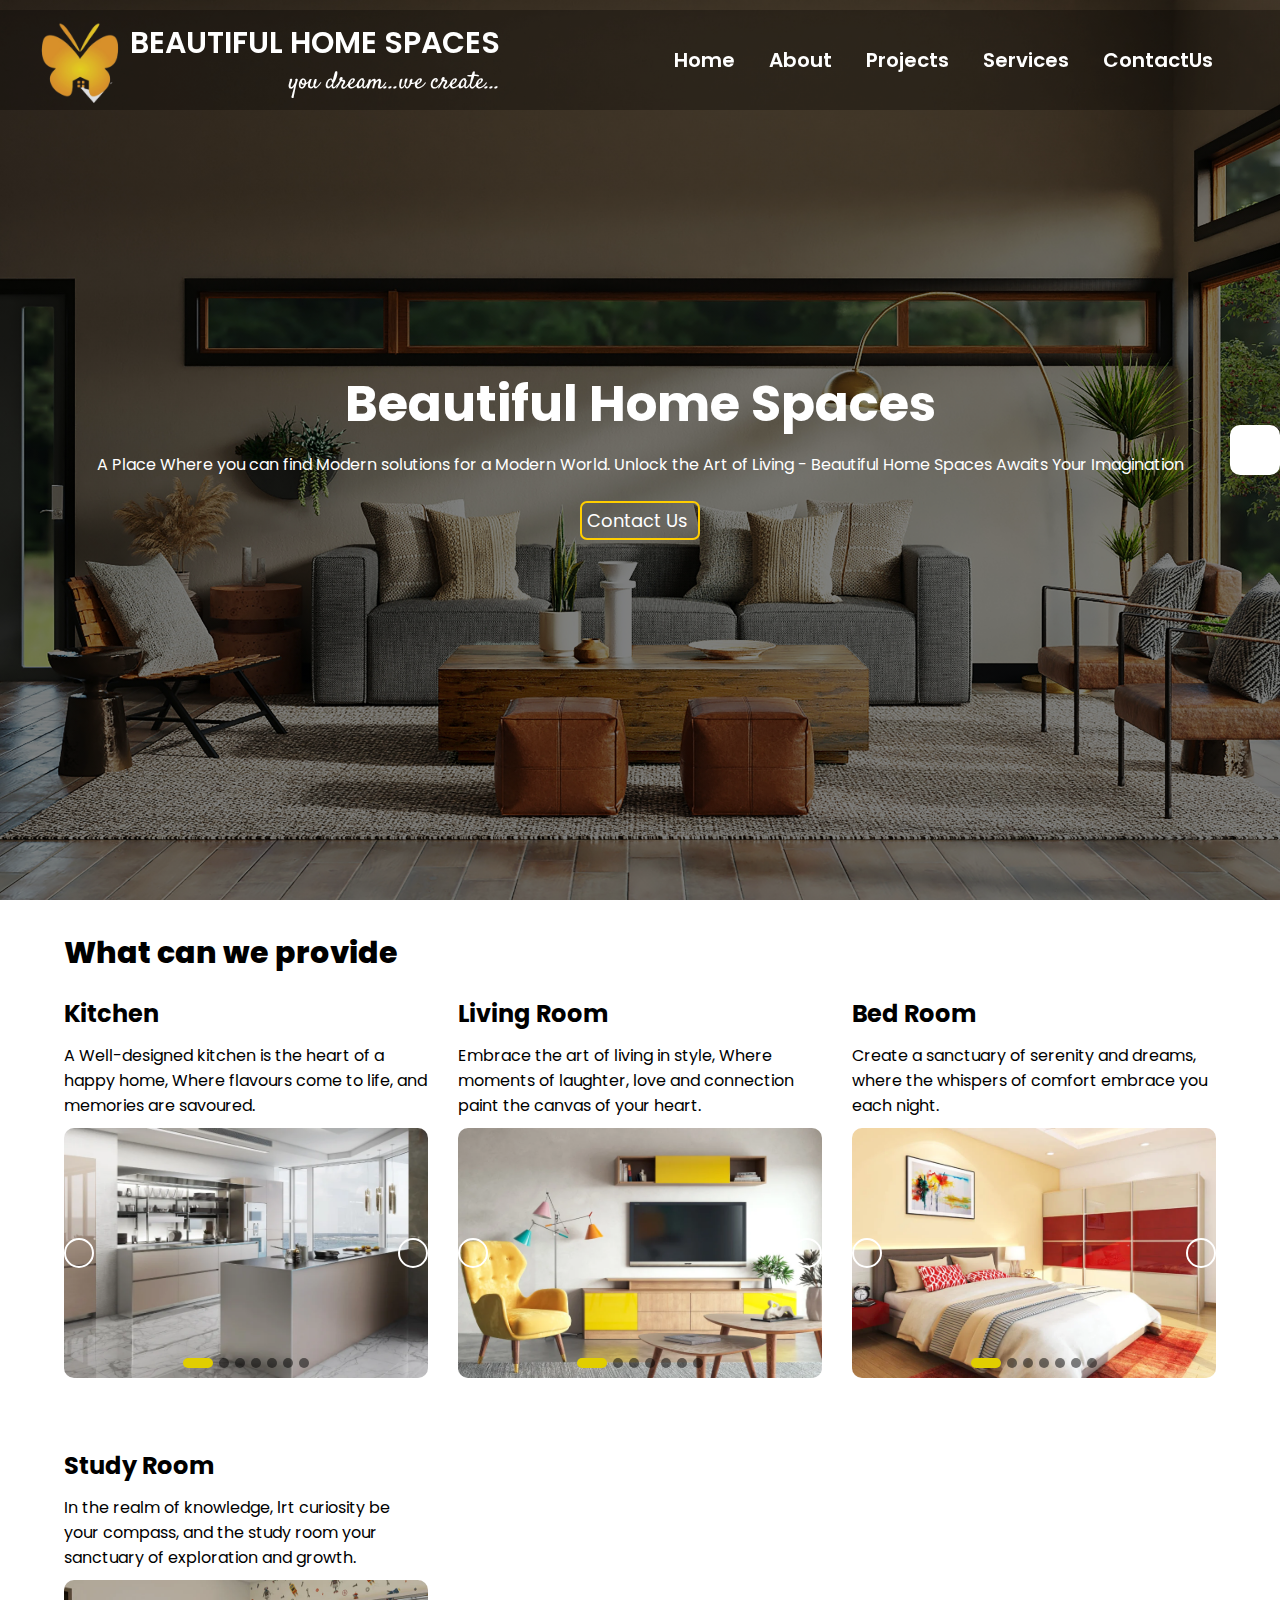
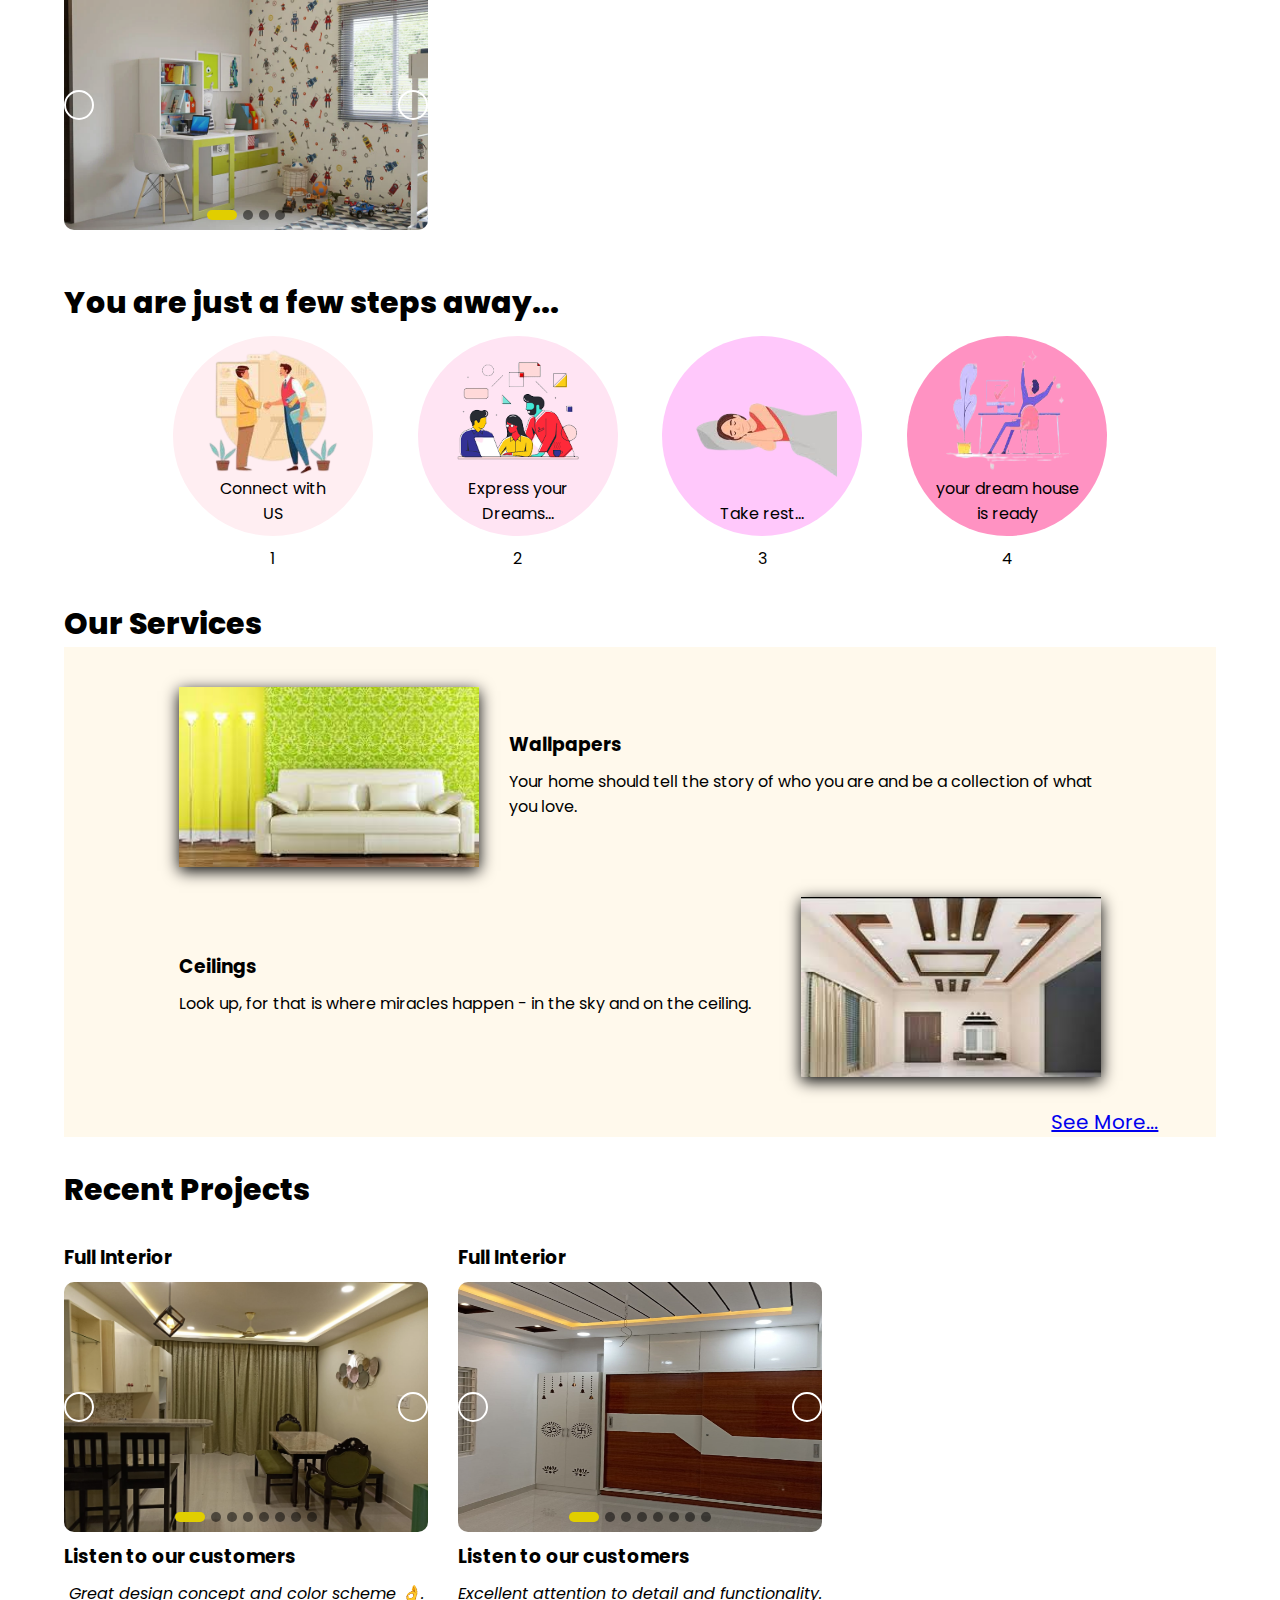
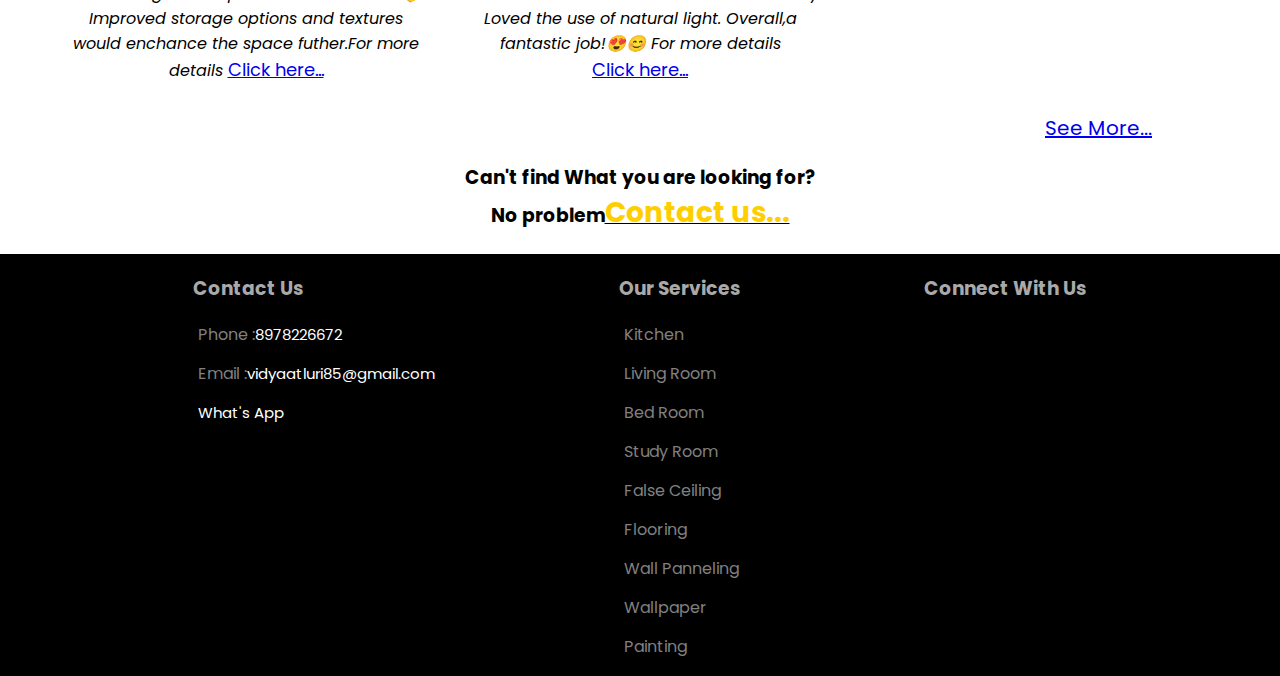
==== index.html @ 34c2e8ba "Add files via upload" ====
<!DOCTYPE html>
<html lang="en">

<head>
    <meta charset="UTF-8">
    <meta name="viewport" content="width=device-width, initial-scale=1.0">
    <title>BEAUTIFUL HOME SPACES</title>
    <link rel="stylesheet" href="css/style.css">

    <link rel="stylesheet" href="https://cdnjs.cloudflare.com/ajax/libs/font-awesome/6.4.0/css/all.min.css"
        integrity="sha512-iecdLmaskl7CVkqkXNQ/ZH/XLlvWZOJyj7Yy7tcenmpD1ypASozpmT/E0iPtmFIB46ZmdtAc9eNBvH0H/ZpiBw=="
        crossorigin="anonymous" referrerpolicy="no-referrer" />

    <link rel="preconnect" href="https://fonts.googleapis.com">
    <link rel="preconnect" href="https://fonts.gstatic.com" crossorigin>
    <link href="https://fonts.googleapis.com/css2?family=Poppins:wght@600;700&family=Satisfy&display=swap"
        rel="stylesheet">
    <script src="https://code.jquery.com/jquery-3.7.0.min.js"></script>
    <script src="https://cdnjs.cloudflare.com/ajax/libs/OwlCarousel2/2.3.4/owl.carousel.min.js"></script>
    <link rel="stylesheet" href="https://cdnjs.cloudflare.com/ajax/libs/OwlCarousel2/2.3.4/assets/owl.carousel.min.css">
</head>

<body>
    <div class="navbar">
        <div class="nav-main">
        <div id="menuopen" class="nav-menu"><i class="fa-solid fa-bars"></i></div>
            <div class="nav-logo"><a href="index.html"><img src="images/logo.png" alt="lOGO" width="100%" height="100%"></a></div>
            <div class="brand">
                <div class="brand-name"><a href="index.html">BEAUTIFUL HOME SPACES</a></div>
                <div class="brand-quote"><a class="brand-quote" href="index.html">you dream...we create...</a></div>
            </div>
        </div>

        <div class="nav-items" id="navitems">
            <div class="close" onclick="closemenu()"><i class="fa-solid fa-xmark"></i></div>
            <div><a href="index.html">Home</a></div>
            <div><a href="about.html">About</a></div>
            <div><a href="projects.html">Projects</a></div>
            <div><a href="services.html">Services</a></div>
            <div><a href="tel:8978226672">ContactUs</a></div>
        </div>
    </div>

    <div class="main-background home" id="nav">
        <div class="matter">
            <h1>Beautiful Home Spaces</h1>
            <p>A Place Where you can find Modern solutions for a Modern World. Unlock the Art of Living - Beautiful Home Spaces Awaits Your Imagination</p>
            <a href="tel:8978226672">Contact Us&nbsp;<i class="fa-sharp fa-solid fa-phone"></i></a>
        </div>
        <div class="photo">

        </div>
    </div>


    <div class="heading">What can we provide</div>
    <div class="providings">
        <div id="kitchen" class="container">
            <h2>Kitchen</h2>
            <p>A Well-designed kitchen is the heart of a happy home, Where flavours come to life, and memories are
                savoured.</p>
            <div class="kitchen">
                <div class="images">
                    <img src="images/kitchen/kitchen1.png" alt="img1">
                    <img src="images/kitchen/kitchen2.png" alt="img2">
                    <img src="images/kitchen/kitchen3.png" alt="img3">
                    <img src="images/kitchen/kitchen4.png" alt="img4">
                    <img src="images/kitchen/kitchen5.png" alt="img5">
                    <img src="images/kitchen/kitchen6.png" alt="img6">
                    <img src="images/kitchen/kitchen7.png" alt="img7">
                </div>
                <div class="slide left" onclick="arrow_slide(-1)">
                    <span class="fa fa-angle-left"></span>
                </div>
                <div class="slide right" onclick="arrow_slide(1)">
                    <span class="fa fa-angle-right"></span>
                </div>
                <div class="btns">
                    <span onclick="option_slide(1)"></span>
                    <span onclick="option_slide(2)"></span>
                    <span onclick="option_slide(3)"></span>
                    <span onclick="option_slide(4)"></span>
                    <span onclick="option_slide(5)"></span>
                    <span onclick="option_slide(6)"></span>
                    <span onclick="option_slide(7)"></span>
                </div>
            </div>
        </div>


        <div id="livingroom" class="container">
            <h2>Living Room</h2>
            <p>Embrace the art of living in style, Where moments of laughter, love and connection paint the canvas of
                your heart.</p>
            <div class="living-room">
                <div class="images">

                    <img src="images/livingroom/livingroom1.png" alt="img1">
                    <img src="images/livingroom/livingroom2.png" alt="img2">
                    <img src="images/livingroom/livingroom3.png" alt="img3">
                    <img src="images/livingroom/livingroom4.png" alt="img4">
                    <img src="images/livingroom/livingroom5.png" alt="img5">
                    <img src="images/livingroom/livingroom6.png" alt="img6">
                    <img src="images/livingroom/livingroom7.png" alt="img7">
                </div>
                <div class="slide left" onclick="l_arrow_slide(-1)">
                    <span class="fa fa-angle-left"></span>
                </div>
                <div class="slide right" onclick="l_arrow_slide(1)">
                    <span class="fa fa-angle-right"></span>
                </div>
                <div class="btns">
                    <span onclick="l_option_slide(1)"></span>
                    <span onclick="l_option_slide(2)"></span>
                    <span onclick="l_option_slide(3)"></span>
                    <span onclick="l_option_slide(4)"></span>
                    <span onclick="l_option_slide(5)"></span>
                    <span onclick="l_option_slide(6)"></span>
                    <span onclick="l_option_slide(7)"></span>
                </div>
            </div>
        </div>


        <div id="bedroom" class="container">
            <h2>Bed Room</h2>
            <p>Create a sanctuary of serenity and dreams, where the whispers of comfort embrace you each night.</p>
            <div class="bed-room">
                <div class="images">
                    
                    <img src="images/bedroom/bedroom4.png" alt="img1">
                    <img src="images/bedroom/bedroom2.png" alt="img2">
                    <img src="images/bedroom/bedroom3.png" alt="img3">
                    <img src="images/bedroom/bedroom1.png" alt="img4">
                    <img src="images/bedroom/bedroom5.png" alt="img5">
                    <img src="images/bedroom/bedroom6.png" alt="img6">
                    <img src="images/bedroom/bedroom7.png" alt="img7">
                </div>
                <div class="slide left" onclick="b_arrow_slide(-1)">
                    <span class="fa fa-angle-left"></span>
                </div>
                <div class="slide right" onclick="b_arrow_slide(1)">
                    <span class="fa fa-angle-right"></span>
                </div>
                <div class="btns">
                    <span onclick="b_option_slide(1)"></span>
                    <span onclick="b_option_slide(2)"></span>
                    <span onclick="b_option_slide(3)"></span>
                    <span onclick="b_option_slide(4)"></span>
                    <span onclick="b_option_slide(5)"></span>
                    <span onclick="b_option_slide(6)"></span>
                    <span onclick="b_option_slide(7)"></span>
                </div>
            </div>
        </div>



        <div id="studyroom" class="container">
            <h2>Study Room</h2>
            <p>In the realm of knowledge, lrt curiosity be your compass, and the study room your sanctuary of
                exploration and growth.</p>
            <div class="study-room">
                <div class="images">
                    
                    <img src="images/studyroom/studyroom1.png" alt="img1">
                    <img src="images/studyroom/studyroom2.png" alt="img2">
                    <img src="images/studyroom/studyroom3.png" alt="img3">
                    <img src="images/studyroom/studyroom4.png" alt="img4">
                </div>
                <div class="slide left" onclick="b1_arrow_slide(-1)">
                    <span class="fa fa-angle-left"></span>
                </div>
                <div class="slide right" onclick="b1_arrow_slide(1)">
                    <span class="fa fa-angle-right"></span>
                </div>
                <div class="btns">
                    <span onclick="b1_option_slide(1)"></span>
                    <span onclick="b1_option_slide(2)"></span>
                    <span onclick="b1_option_slide(3)"></span>
                    <span onclick="b1_option_slide(4)"></span>
                </div>
            </div>
        </div>
    </div>
    
    <div class="heading">You are just a few steps away...</div>
    <div class="steps">
        <div>
            <div class="step1">
                <div class="image"><img src="images/steps/step1.png" alt="Step1"></div>
                <p><a href="tel:8978226672">Connect with<br>US<i class="fa-sharp fa-solid fa-phone"></i></a></p>
            </div>
            <p>1</p>
        </div>
        <div>
            <div class="step2">
                <div class="image"><img src="images/steps/step2.png" alt="step2"></div>
                <p>Express your<br>Dreams...</p>
            </div>
            <p>2</p>
        </div>
        <div>
            
            <div class="step3">
                <div class="image"><img src="images/steps/step3.png" alt="Step3"></div>
                <p>Take rest...</p>
            </div>
            <p>3</p>
        </div>
        <div>
            <div class="step4">
                <div class="image"><img src="images/steps/step4.png" alt="Step4"></div>
                <p>your dream house<br>is ready</p>
            </div>
            <p>4</p>
        </div>
    </div>


    <div id="explore" class="heading">Our Services</div>
    <div class="main">
        <div id="wallpaper" class="row">
            <div class="image"><img src="images/wallpaper/wallpaper.png" alt="wallpaper"></div>
            <div class="content">
                <h3>Wallpapers</h3>
                <p>
                    Your home should tell the story of who you are and be a collection of what you love.
                </p>
            </div>
        </div>
        <div id="ceiling" class="row">
            <div class="content">
                <h3>Ceilings</h3>
                <p>
                    Look up, for that is where miracles happen - in the sky and on the ceiling.
                </p>
            </div>
            <div class="image"><img src="images/ceiling/c1.png" alt="wallpaper"></div>
        </div>
    <div class="see-more"><a href="services.html#explore">See More...</a></div>
    </div>


    <div class="heading">Recent Projects</div>
    <div class="providings">
        <div class="container">
            <h3>Full Interior</h3>
            <!-- <p>Flat : 3bhk 1650 SFT</p> -->
            <div class="project project1">
                <div class="images">
                    <img src="images/project1/p3.jpg" alt="img1">
                    <img src="images/project1/p6.jpg" alt="img2">
                    <img src="images/project1/p1.jpg" alt="img3">
                    <img src="images/project1/p2.jpg" alt="img4">
                    <img src="images/project1/p4.jpg" alt="img5">
                    <img src="images/project1/p12.jpg" alt="img6">
                    <img src="images/project1/p13.jpg" alt="img7">
                    <img src="images/project1/p14.jpg" alt="img9">
                </div>
                <div class="slide left">
                    <span class="fa fa-angle-left" onclick="p1_arrow_slide(-1)"></span>
                </div>
                <div class="slide right">
                    <span class="fa fa-angle-right" onclick="p1_arrow_slide(1)"></span>
                </div>
                <div class="btns">
                    <span onclick="p1_option_slide(1)"></span>
                    <span onclick="p1_option_slide(2)"></span>
                    <span onclick="p1_option_slide(3)"></span>
                    <span onclick="p1_option_slide(4)"></span>
                    <span onclick="p1_option_slide(5)"></span>
                    <span onclick="p1_option_slide(6)"></span>
                    <span onclick="p1_option_slide(7)"></span>
                    <span onclick="p1_option_slide(8)"></span>
                </div>
            </div>
            <h3>Listen to our customers</h3>
            <p class="message">
                <span>Great design concept and color scheme <span>👌</span>. Improved storage options and textures would
                    enchance the space futher.For more details <a href="projects.html">Click&nbsp;here...</a></span>
            </p>
        </div>

        <div class="container">
            <h3>Full Interior</h3>
            <!-- <p>Client : Aravind</p> -->
            <div class="project project2">
                <div class="images">
                    <img src="images/project2/1.jpg" alt="img1">
                    <img src="images/project2/2.jpg" alt="img2">
                    <img src="images/project2/3.jpg" alt="img3">
                    <img src="images/project2/4.jpg" alt="img4">
                    <img src="images/project2/5.jpg" alt="img5">
                    <img src="images/project2/6.jpg" alt="img6">
                    <img src="images/project2/7.jpg" alt="img7">
                </div>
                <div class="slide left">
                    <span class="fa fa-angle-left" onclick="p2_arrow_slide(-1)"></span>
                </div>
                <div class="slide right">
                    <span class="fa fa-angle-right" onclick="p2_arrow_slide(1)"></span>
                </div>
                <div class="btns">
                    <span onclick="p2_option_slide(1)"></span>
                    <span onclick="p2_option_slide(2)"></span>
                    <span onclick="p2_option_slide(3)"></span>
                    <span onclick="p2_option_slide(4)"></span>
                    <span onclick="p2_option_slide(5)"></span>
                    <span onclick="p2_option_slide(6)"></span>
                    <span onclick="p2_option_slide(7)"></span>
                    <span onclick="p2_option_slide(8)"></span>
                </div>
            </div>
            <h3>Listen to our customers</h3>
            <p class="message">
                <span>Excellent attention to detail and functionality. Loved the use of natural light. Overall,a
                    fantastic job!<span>😍😊 For more details </span><a
                        href="projects.html">Click&nbsp;here...</a></span>
            </p>
        </div>
    </div>
    <div class="see-more"><a href="projects.html">See More...</a></div>





    <div class="connect-with-us">
        <h3>Can't find What you are looking for?<br>No problem<a href="tel:8978226672"><span>Contact us...</span></a>
        </h3>
    </div>

    <div class="contact-fixed-phone">
        <div class="phone"><a href="tel:8978226672"><i class="fa-sharp fa-solid fa-phone"></i>Phone</a></div>
        <div class="whatsapp"><a href="https://wa.me/+918978226672" target="_blank"><i
                    class="fa-brands fa-whatsapp"></i>what's App</a></div>
    </div>

    <div class="contact-fixed-ladscape"><a href="https://wa.me/+918978226672" target="_blank"><i
                class="fa-brands fa-square-whatsapp"></i></a>
    </div>
    <div class="footer">
        <div class="section">
            <h3>Contact Us</h3>
            <p>Phone :<a href="tel:8978226672">8978226672</a></p>
            <p>Email :<a href="mailto:vidyaatluri85@gmail.com">vidyaatluri85@gmail.com</a></p>
            <p><a href="https://wa.me/+918978226672" target="_blank">What's App</a></p>
        </div>
        <div class="section">
            <h3>Our Services</h3>
            <p><a href="#kitchen">Kitchen</a></p>
            <p><a href="#livingroom">Living Room</a></p>
            <p><a href="#bedroom">Bed Room</a></p>
            <p><a href="#studyroom">Study Room</a></p>
            <p><a href="services.html#ceiling">False Ceiling</a></p>
            <p><a href="services.html#flooring">Flooring</a></p>
            <p><a href="services.html#wallpanelling">Wall Panneling</a></p>
            <p><a href="services.html#wallpaper">Wallpaper</a></p>
            <p><a href="services.html#painting">Painting</a></p>
        </div>
        <div class="section">
            <h3>Connect With Us</h3>
            <span>
                <a href="https://www.facebook.com" target="_blank"><i class="fa-brands fa-facebook-f"></i></a>
                <!-- <a href="https://www.twitter.com" target="_blank"><i class="fa-brands fa-twitter"></i></a> -->
                <a href="https://instagram.com/beautifulhomespaces?igshid=MzRlODBiNWFlZA==" target="_blank"><i class="fa-brands fa-instagram"></i></a>
                <a href="https://wa.me/+918978226672" target="_blank"><i class="fa-brands fa-whatsapp"></i></a>
            </span>
        </div>
    </div>
    <script src="js/script.js"></script>
    <script>
        
var indexvalue = 1;
showKitchenImage(indexvalue);
showLivingRoomImage(indexvalue);
showBedRoomImage(indexvalue);
studyRoom(indexvalue);
project1(indexvalue);
project2(indexvalue);

function option_slide(e) { showKitchenImage(indexvalue = e); }
function arrow_slide(e) { showKitchenImage(indexvalue += e); }

function l_option_slide(e) { showLivingRoomImage(indexvalue = e); }
function l_arrow_slide(e) { showLivingRoomImage(indexvalue += e); }

function b_option_slide(e) { showBedRoomImage(indexvalue = e); }
function b_arrow_slide(e) { showBedRoomImage(indexvalue += e); }

function b1_option_slide(e) { studyRoom(indexvalue = e); }
function b1_arrow_slide(e) { studyRoom(indexvalue += e); }

function p1_option_slide(e) { project1(indexvalue = e); }
function p1_arrow_slide(e) { project1(indexvalue += e); }

function p2_option_slide(e) { project2(indexvalue = e); }
function p2_arrow_slide(e) { project2(indexvalue += e); }

function showKitchenImage(e) {
    var i;
    const img = document.querySelectorAll('.kitchen  img');
    const sliders = document.querySelectorAll('.kitchen .btns span');
    if (e > img.length) { indexvalue = 1; }
    if (e < 1) { indexvalue = img.length; }
    for (i = 0; i < img.length; i++) {
        img[i].style.display = "none";

    }
    for (i = 0; i < sliders.length; i++) {
        sliders[i].style.background = "rgba(0,0,0,0.5)";
        sliders[i].style.width = "10px";
    }
    common(img, sliders);
}
function showLivingRoomImage(e) {
    var i;
    const img = document.querySelectorAll('.living-room  img');
    const sliders = document.querySelectorAll('.living-room .btns span');
    if (e > img.length) { indexvalue = 1; }
    if (e < 1) { indexvalue = img.length; }
    for (i = 0; i < img.length; i++) {
        img[i].style.display = "none";

    }
    for (i = 0; i < sliders.length; i++) {
        sliders[i].style.background = "rgba(0,0,0,0.5)";
        sliders[i].style.width = "10px";
    }
    common(img, sliders);
}
function showBedRoomImage(e) {
    var i;
    const img = document.querySelectorAll('.bed-room  img');
    const sliders = document.querySelectorAll('.bed-room .btns span');
    if (e > img.length) { indexvalue = 1; }
    if (e < 1) { indexvalue = img.length; }
    for (i = 0; i < img.length; i++) {
        img[i].style.display = "none";

    }
    for (i = 0; i < sliders.length; i++) {
        sliders[i].style.background = "rgba(0,0,0,0.5)";
        sliders[i].style.width = "10px";
    }
    common(img, sliders);
}

function studyRoom(e) {
    var i;
    const img = document.querySelectorAll('.study-room  img');
    const sliders = document.querySelectorAll('.study-room .btns span');
    if (e > img.length) { indexvalue = 1; }
    if (e < 1) { indexvalue = img.length; }
    for (i = 0; i < img.length; i++) {
        img[i].style.display = "none";

    }
    for (i = 0; i < sliders.length; i++) {
        sliders[i].style.background = "rgba(0,0,0,0.5)";
        sliders[i].style.width = "10px";
    }
    common(img, sliders);
}

function project1(e) {
    var i;
    const img = document.querySelectorAll('.project1  img');
    const sliders = document.querySelectorAll('.project1 .btns span');
    if (e > img.length) { indexvalue = 1; }
    if (e < 1) { indexvalue = img.length; }
    for (i = 0; i < img.length; i++) {
        img[i].style.display = "none";

    }
    for (i = 0; i < sliders.length; i++) {
        sliders[i].style.background = "rgba(0,0,0,0.5)";
        sliders[i].style.width = "10px";
    }
    common(img, sliders);
}

function project2(e) {
    var i;
    const img = document.querySelectorAll('.project2  img');
    const sliders = document.querySelectorAll('.project2 .btns span');
    if (e > img.length) { indexvalue = 1; }
    if (e < 1) { indexvalue = img.length; }
    for (i = 0; i < img.length; i++) {
        img[i].style.display = "none";

    }
    for (i = 0; i < sliders.length; i++) {
        sliders[i].style.background = "rgba(0,0,0,0.5)";
        sliders[i].style.width = "10px";
    }
    common(img, sliders);
}
function common(i, s) {
    i[indexvalue - 1].style.display = "block";
    s[indexvalue - 1].style.background = "rgb(225,206,0)";
    s[indexvalue - 1].style.width = "30px";
    s[indexvalue - 1].style.borderRadius = "20px";
    s[indexvalue - 1].style.transition = "0.3s";
}
    </script>
</body>

</html>
---- css/style.css ----
* {
    margin: 0;
    padding: 0;
    box-sizing: border-box;
    font-family: 'poppins';
    /* text-decoration: none; */
    scroll-behavior: smooth;
}

.navbar {
    display: flex;
    justify-content: space-between;
    align-items: center;
    width: 100%;
    margin: 0;
    padding: 0 10px;
    background-color: rgba(0, 0, 0, 0.3);
    position: fixed;
    top:5px;
    z-index: 8;
}

.nav-main {
    display: flex;
    justify-content: space-between;
    align-items: center;
}

.navbar .brand a{
    color: white;
}

.nav-main .nav-menu {
    font-size: 27px;
    color: white;
    cursor: pointer;
}

.nav-main .nav-logo {
    width: 70px;
    height: 70px;
}
.nav-head{
    display: flex;
    align-items: center;
}

.brand a,.matter a{
    text-decoration: none;
}
.brand .brand-name {
    font-family: 'Poppins', sans-serif;
    font-size: 18px;
    font-weight: 600;
}

.brand .brand-quote {
    font-family: 'Satisfy', cursive;
    font-size: 18px;
    text-align: right;
}

.nav-items {
    z-index: 10;
    display: flex;
    flex-direction: column;
    position: fixed;
    bottom: 0;
    left: -200px;
    height: 100%;
    width: 200px;
    padding: 0 20px;
    background-color:rgba(0, 0, 0, 0.8);
    /* border-right: 1px solid black; */
    transition: all 0.5s;
}

.nav-items div {
    font-size: 20px;
    font-weight: 600;
    margin-top: 20px
}

.nav-items div a {
    text-decoration: none;
    color:white;
    border: 2px solid transparent;
}

.nav-items .close {
    color: white;
    cursor: pointer;
    font-size: 30px;
    margin-bottom: 30px;
}

.main-background {
    color: white;
    height: 100vh;
    display: flex;
    align-items: center;
    justify-content: center;
    flex-direction: column;
    text-align: center;
}
.main-background .matter p{
    text-align: center;
    margin: 10px 0 30px 0;
}

.main-background .matter h1{
    font-size: 30px;
}

.main-background .matter a{
    color:white;
    border: 2px solid rgb(255, 206, 0);
    border-radius: 7px;
    padding: 5px;
    font-size: 18px;
    transition: all 0.3s;
}
.main-background .matter a:hover{
    background-color:rgba(255, 206, 0,0.7);
    box-shadow: 0 4px 15px rgba(0, 0, 0, 1);;

}

.home{
    background-image: linear-gradient(rgba(0, 0, 0, 0.5) , rgba(0, 0, 0, 0.5)),
    url(../images/main1.jpg);
    background-size: cover;
    background-position: center;
}

.about-page{
    background-image: linear-gradient(rgba(0, 0, 0, 0.5) , rgba(0, 0, 0, 0.5)),
    url(../images/main3.jpg);
    background-size: cover;
    background-position: center;
}

.project-page{
    background-image: linear-gradient(rgba(0, 0, 0, 0.5) , rgba(0, 0, 0, 0.5)),
    url(../images/main6.jpg);
    background-size: cover;
    background-position: center;
}
.service-page{
    background-image: linear-gradient(rgba(0, 0, 0, 0.5) , rgba(0, 0, 0, 0.5)),
    url(../images/main5.jpg);
    background-size: cover;
    background-position: center;
}

.heading {
    margin: 30px auto auto;
    font-size: 25px;
    font-weight: 800;
    width: 90%;
}

.providings {
    width: 90%;
    margin: auto;
    display: grid;
    grid-template-columns: repeat(12, 1fr);
    gap: 30px;
}

.providings div:nth-child(1) {
    grid-column: 1/13;
}

.providings div:nth-child(2) {
    grid-column: 1/13;
}

.providings div:nth-child(3) {
    grid-column: 1/13;
}

.providings div:nth-child(4) {
    grid-column: 1/13;
}
.providings div:nth-child(5) {
    grid-column: 1/13;
}
.container {
    display: flex;
    justify-content: center;
    align-items: flex-start;
    height: auto;
    flex-direction: column;
    text-align: center;
    margin: 20px 0;
}

.container h2,
p {
    font-family: 'poppins';
    text-align: left;
}
.container h2{
    border-bottom: 2px solid transparent;
}
.container p {
    margin: 10px auto;
}

.container .kitchen,
.living-room,
.bed-room,
.study-room,
.project {
    width: 100%;
    margin: auto auto 0 auto;
    height: 220px;
    overflow: hidden;
    position: relative;
    border-radius: 10px;
    transition: all .2s;
}
.container .project{
    margin:0 auto auto auto;
}
.container .images {
    width: 100%;
    height: 100%;
}
.container>div:hover {
    box-shadow: 0 4px 15px rgba(0, 0, 0, 1);
    border-radius: 10px;
    border: 1px solid rgb(255, 206, 0);
}

.container .images img {
    width: 100%;
    height: 100%;
}

.container .btns {
    position: absolute;
    bottom: 10px;
    display: flex;
    transform: translateX(-50%);
    left: 50%;
}

.container .btns span {
    margin: 0 3px;
    width: 10px;
    height: 10px;
    /* border: 1px solid white; */
    border-radius: 50%;
    cursor: pointer;
}

.container .btns span:hover {
    background-color: rgb(255, 206, 0);
}

.container .slide {
    position: absolute;
    top: 50%;
    transform: translateY(-50%);
    width: 30px;
    height: 30px;
    border: 2px solid white;
    border-radius: 50%;
    font-size: 20px;
    line-height: 30px;
    color: white;
    text-align: center;
    cursor: pointer;
}

.container .right {
    right: 0;
}

.container:hover h2{
    border-bottom-color:rgb(255, 206, 0) ;
}



/* ------- Steps ------- */
.steps {
    width: 90%;
    margin: auto;
    display: flex;
    justify-content: space-evenly;
    align-items: center;
    flex-direction: column;
}

.steps >div>div {
    height:200px;
    width: 200px;
    border-radius: 50%;
    margin: 10px auto;
    display: flex;
    justify-content: flex-start;
    align-items: center;
    flex-direction: column;
    
}
.steps div div {
    position: relative;
}
.steps div div .image{
    height: 150px;
    width:150px;
}
.steps div div .image img{
    width: 150px;
    height: 150px;
}
.steps .step1 { 
    background-color: #FFEEF2;
}

.steps .step2 {
    background-color:#FFE4F3 ;
}

.steps .step3 {
    background-color: #FFC8FB;
}

.steps .step4 {
    background-color: #FF92C2;
}
.steps p{
    text-align: center;
}
.steps div> div >p{
    position: absolute;
    bottom:10px;
    color:black;
}
.steps p a{
    color:black;
    text-decoration: none;
}


/* ------- For Projects ------- */
.container .message {
    text-align: center;
    font-style: italic;
    margin-top:0;
}

.container p a {
    font-style: normal;
    font-size: 18px;
}

.container h3{
    margin:10px auto;
    width:100%;
    text-align: left;
}
.see-more{
    width:90%;
    display: flex;
    justify-content: end;
    font-size: 20px;
}



/* ------- About ------- */

.about{
    width:90%;
    margin: 30px auto;
}
.about p{
    text-align: justify;
}



/* ------- main ------- */
.main{
    padding-top: 40px;
    display: flex;
    width:90%;
    margin: auto;
    justify-content: center;
    align-items: center;
    flex-direction: column;
    background-color:rgb(255, 249, 236);
}

.main .row{
    width:94%;
    margin: auto;
    display: flex;
    flex-direction: column;
    justify-content:center;
    align-items: center;
    margin-bottom: 30px;
}
.main .row .image{
    width:300px;
    height:180px;
    box-shadow: 0 4px 15px rgba(0, 0, 0, 1);
}
.main .row .content{
    width:100%;
    height:100%;
    margin-bottom: 16px;
}
.main .row .content p a{
    font-size: 18px;
}

.main .row:nth-child(odd){
    /* justify-content: flex-end; */
    flex-direction: column-reverse;
}

.main .row .image img{
    width:300px;
    height:180px;
}
.main h3{
    margin:10px 0;
}
/* .main .row .container{
    width:300px;
}
.main .row .container img{
    width:300px;
} */




.connect-with-us {
    margin-top: 20px;
    font-family: 'poppins';
    text-align: center;
}
.connect-with-us span {
    font-size: 1.5em;
    color: rgb(255, 206, 0);
}

.connect-with-us a {
    text-decoration: none;
}

.contact-fixed-phone {
    display: flex;
    justify-content: center;
    align-items: center;
    height: 50px;
    /* border: 2px solid crimson; */
    background-color: white;
    border-radius: 10px;
    margin-bottom: 20px;
    position: sticky;
    bottom: 0;
}

.contact-fixed-phone a {
    font-family: 'poppins';
    text-decoration: none;
    font-size: 20px;
    color:  black;
}

.contact-fixed-phone div {
    width: 50%;
    text-align: center;
    cursor: pointer;
    transition: all 0.5s;
}

.contact-fixed-phone div:hover {
    background-color: rgb(253, 218, 225);
}

.contact-fixed-phone .phone {
    border-right: 2px solid black;
}

.contact-fixed-phone i {
    font-size: 28px;
    margin-right: 5px;
    color: #25d366 ;
}
/* #25d366 */

.contact-fixed-ladscape {
    display: none;
    justify-content: center;
    align-items: center;
    position: fixed;
    top: 50%;
    right: 0;
    padding: 0;
    height: 50px;
    width: 50px;
    transform: translateY(-50%);
    font-size: 40px;
    background-color: #fff;
    border-radius: 10px;
}

.contact-fixed-ladscape a {
    color: #25d366;
}

.footer {
    background-color: black;
    color: grey;
    font-family: 'Poppins', sans-serif;
    display: flex;
    justify-content: space-evenly;
    flex-direction: column;
    padding: 10px;
}
.footer a{
    text-decoration: none;
    color: grey;
}

.footer div:nth-child(1) a {
    color: white;
    font-size: 15px;
}

.footer .section {
    display: flex;
    flex-direction: column;
}

.footer .section h3 {
    width: max-content;
    color: darkgray;
    margin: 10px 0;
    display: inline;
    border-bottom: 2px solid rgb(255, 206, 0);
    transition: all 0.5s;
}

.footer .section p {
    margin: 7px 0 7px 5px;
}

.footer .section p:hover,p a:hover{
    color: rgb(255, 206, 0);
    cursor: pointer;
}

.footer .section:nth-child(3) span i {
    margin: 0 7px;
    font-size: 20px;
    padding-bottom: 5px;
    border-bottom: 2px solid transparent;
}

.footer .section .fa-facebook-f {
    color: #3b5998;
}

.footer .section .fa-facebook-f:hover {
    border-bottom-color: #00acee;
}

.footer .section .fa-twitter {
    color: #00acee;
}

.footer .section .fa-twitter:hover {
    border-bottom-color: #00acee;
}

.footer .section .fa-instagram {
    color: #d62976;
}

.footer .section .fa-instagram:hover {
    border-bottom-color: #d62976;
}

.footer .section .fa-whatsapp {
    color: #25d366;
}

.footer .section .fa-whatsapp:hover {
    border-bottom-color: #25d366;
}

/* 075e54 what's app dark teal green color code */

@media screen and (orientation:landscape) and (max-height:400px) {
    .carousel .card div:nth-child(odd) {
        height: 160px;
    }

    .carousel .card {
        height: 200px;
    }

    .owl-dots {
        margin-top: 15px;
    }
}

@media screen and (orientation:landscape) {
    .contact-fixed-phone {
        display: none;
    }

    .contact-fixed-ladscape {
        display: flex;
        z-index: 9;
    }

    .connect-with-us a {
        text-decoration: solid underline;
        text-decoration-color: black;
    }

    .connect-with-us {
        margin-bottom: 20px;
    }
}



@media screen and (min-width:600px) {
    .providings div:nth-child(1) {
        grid-column: 1/7;
    }

    .providings div:nth-child(2) {
        grid-column: 7/13;
    }

    .providings div:nth-child(3) {
        grid-column: 1/7;
    }

    .providings div:nth-child(4) {
        grid-column: 7/13;
    }
    .providings div:nth-child(5) {
        grid-column: 1/13;
    }

    .about p br{
        display: none;
    }
}

@media screen and (min-width:992px) {
    .footer {
        flex-direction: row;
    }

    .footer .section h3 {
        border-bottom-color: transparent;
    }

    .footer .section:hover h3 {
        border-bottom-color: rgb(255, 206, 0);
    }

    .navbar {
        padding: 0 30px;
    }

    .nav-items .close,
    .nav-main .nav-menu {
        display: none;
    }


    .nav-items {
        z-index: 2;
        transition: none;
        position: static;
        flex-direction: row;
        justify-content: space-evenly;
        align-items: center;
        height: auto;
        width: auto;
        background-color: transparent;
    }

    .nav-items div {
        margin: 0 10px;
    }

    .nav-items div a {
        padding: 5px;
        transition: border-bottom-color 0.2s;
    }

    .nav-items div a:hover {
        border-bottom-color: rgb(255, 206, 0) ;
    }

    .nav-items div a:active{
        border-bottom-color: rgb(255, 206, 0) ;
    }

    .steps{
        width:80%;
        flex-direction: row;
    }
    .main .row{
        width:80%;
        flex-direction: row;
    }

    .main .row > div:nth-child(2){
        margin-left:30px;
    }

    .main .row:nth-child(odd){
        flex-direction: row;
    }
    
    .providings div:nth-child(1) {
        grid-column: 1/5;
    }

    .providings div:nth-child(2) {
        grid-column: 5/9;
    }

    .providings div:nth-child(3) {
        grid-column: 9/13;
    }

    .providings div:nth-child(4) {
        grid-column: 1/5;
    }
    .providings div:nth-child(5) {
        grid-column: 5/9;
    }

    .container .kitchen,
    .living-room,
    .bed-room,
    .study-room,
    .project{
        height: 250px;
    }

    .heading{
        font-size:30px;
    }
    .main-background .matter h1{
        font-size: 50px;
    }

    .navbar{
        top:10px;
    }
}



@media screen and (min-width:992px) and (max-width:1199px) {
    .nav-main .nav-logo {
        width: 80px;
        height: 80px;
    }

    .nav-main .brand .brand-name {
        font-size: 24px;
    }

    .nav-main .brand .brand-quote {
        font-size: 24px;
    }


}


@media screen and (min-width:1200px) {
    .nav-main .nav-logo {
        width: 100px;
        height: 100px;
    }

    .nav-main .brand .brand-name {
        font-size: 30px;
    }

    .nav-main .brand .brand-quote {
        font-size: 24px;
    }

    /* .providings {
        width: 80%;
        column-gap: 50px;
    }

    .main{
        width:80%;
    }

    .heading {
        width: 80%;
    } */
}
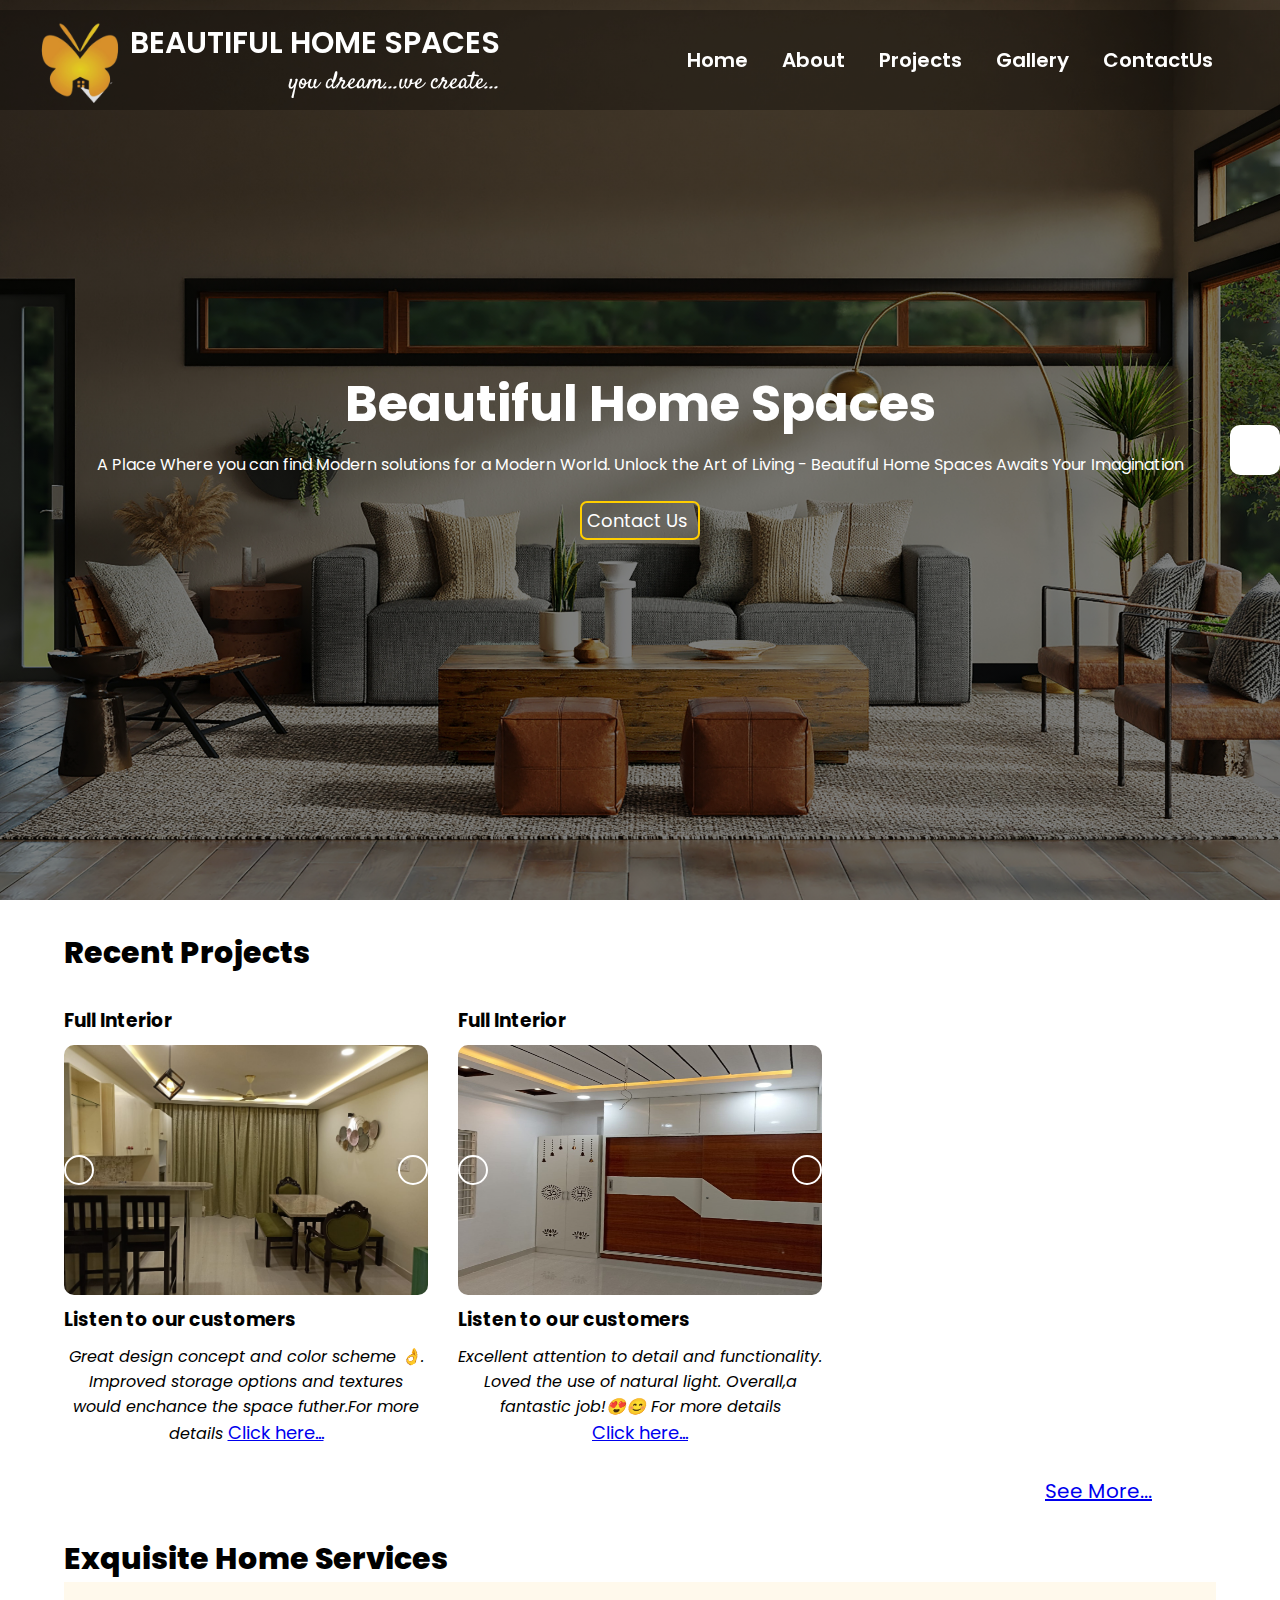
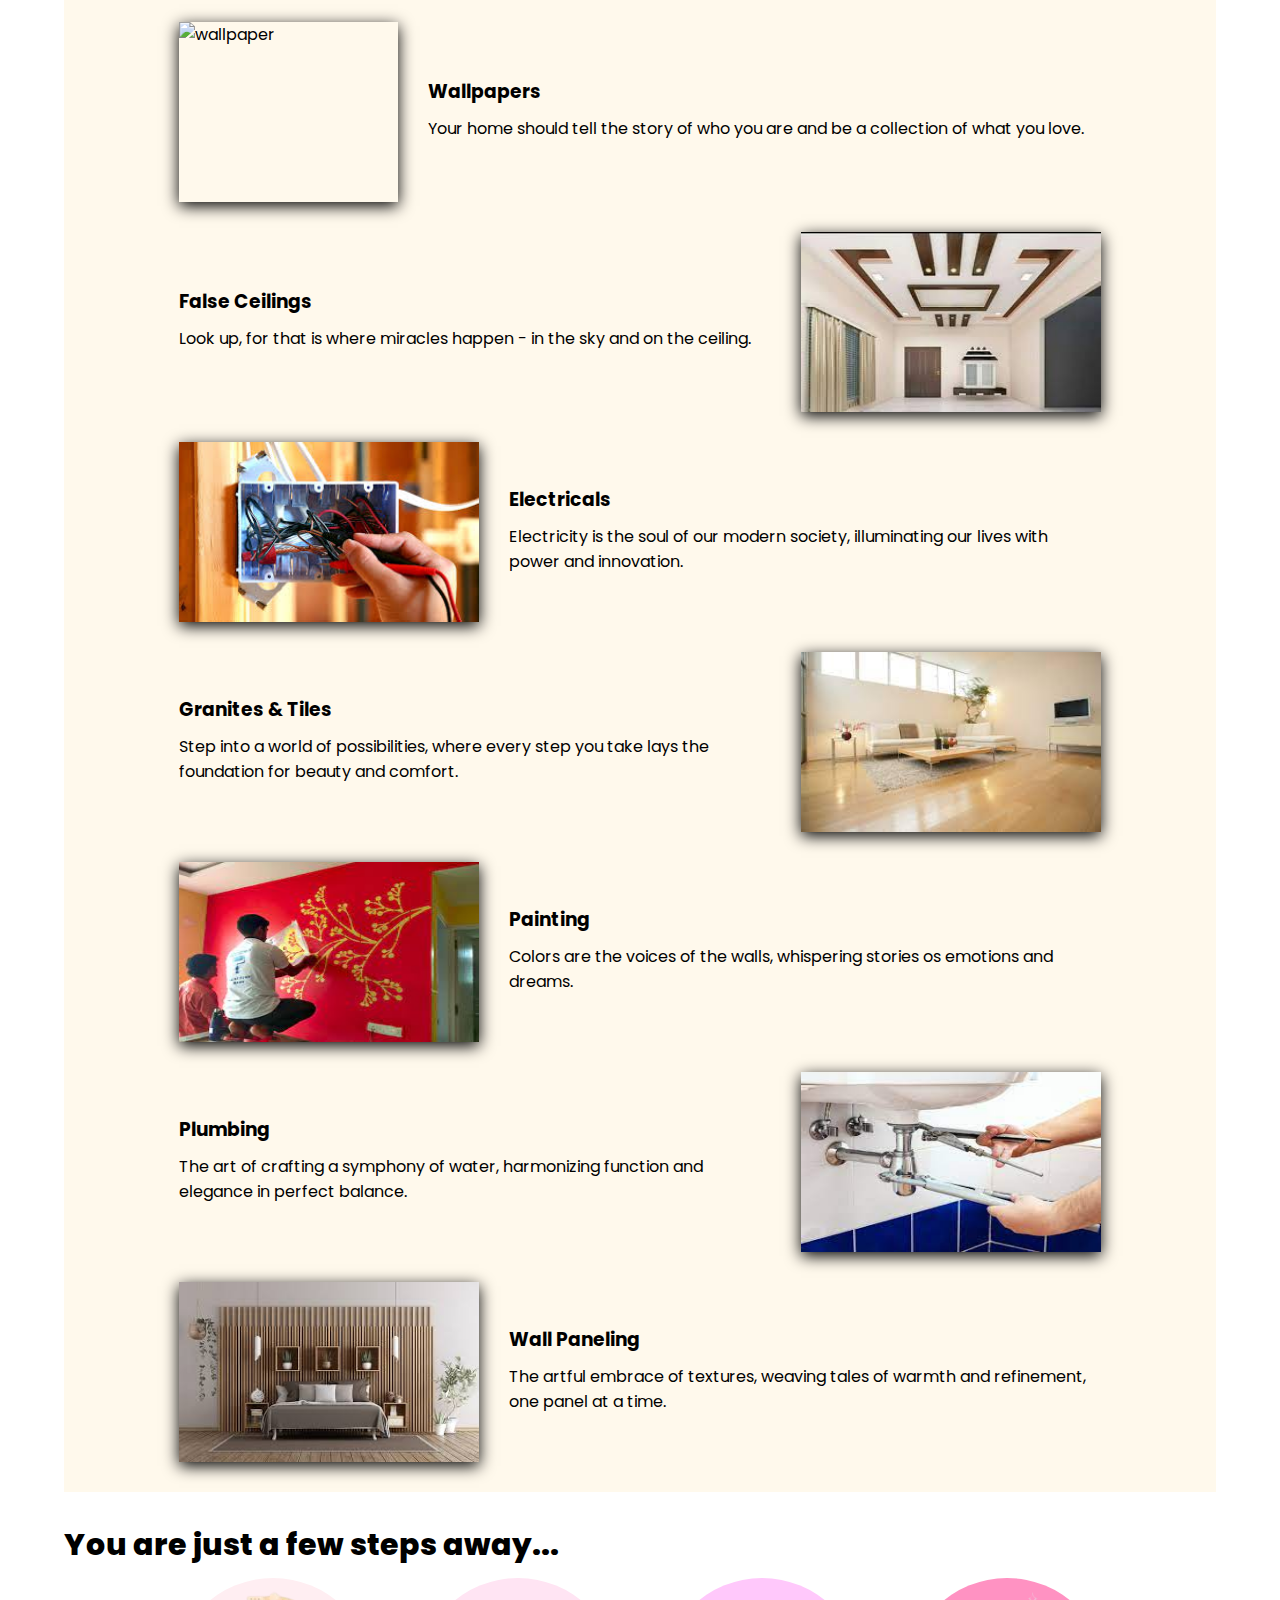
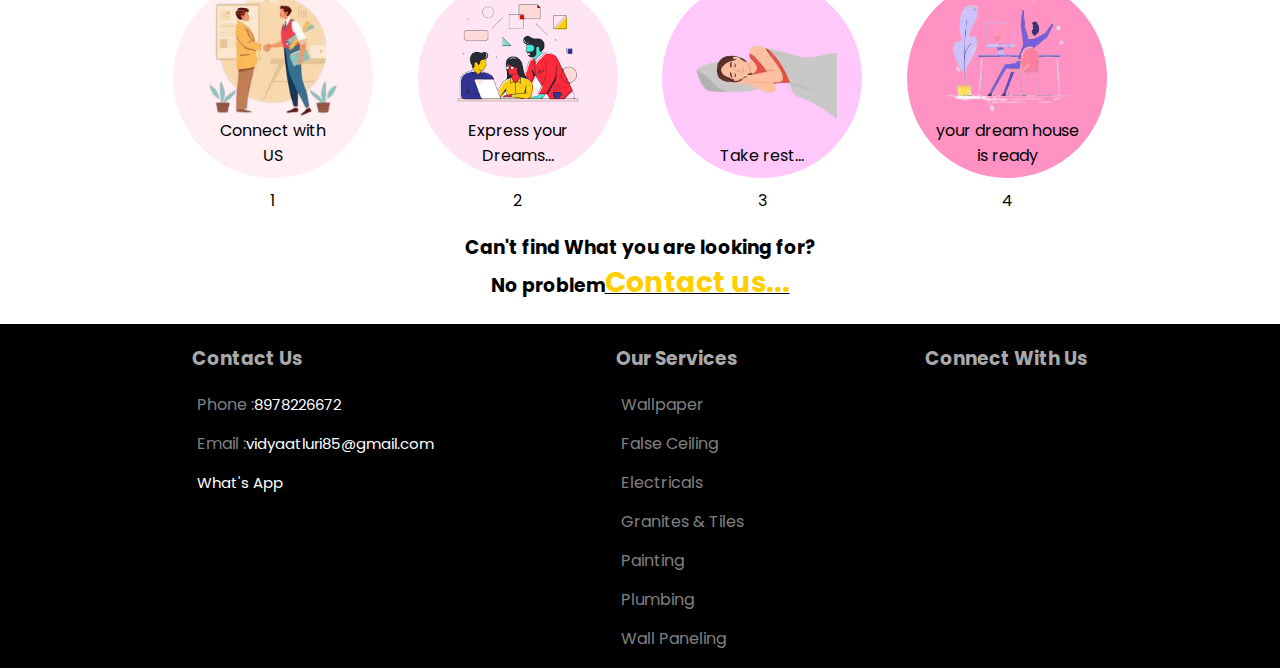
==== commit 590336e5: "Add files via upload" ====
--- a/index.html
+++ b/index.html
@@ -23,8 +23,9 @@
 <body>
     <div class="navbar">
         <div class="nav-main">
-        <div id="menuopen" class="nav-menu"><i class="fa-solid fa-bars"></i></div>
-            <div class="nav-logo"><a href="index.html"><img src="images/logo.png" alt="lOGO" width="100%" height="100%"></a></div>
+            <div id="menuopen" class="nav-menu"><i class="fa-solid fa-bars"></i></div>
+            <div class="nav-logo"><a href="index.html"><img src="images/logo.png" alt="lOGO" width="100%"
+                        height="100%"></a></div>
             <div class="brand">
                 <div class="brand-name"><a href="index.html">BEAUTIFUL HOME SPACES</a></div>
                 <div class="brand-quote"><a class="brand-quote" href="index.html">you dream...we create...</a></div>
@@ -36,7 +37,7 @@
             <div><a href="index.html">Home</a></div>
             <div><a href="about.html">About</a></div>
             <div><a href="projects.html">Projects</a></div>
-            <div><a href="services.html">Services</a></div>
+            <div><a href="services.html">Gallery</a></div>
             <div><a href="tel:8978226672">ContactUs</a></div>
         </div>
     </div>
@@ -44,201 +45,13 @@
     <div class="main-background home" id="nav">
         <div class="matter">
             <h1>Beautiful Home Spaces</h1>
-            <p>A Place Where you can find Modern solutions for a Modern World. Unlock the Art of Living - Beautiful Home Spaces Awaits Your Imagination</p>
+            <p>A Place Where you can find Modern solutions for a Modern World. Unlock the Art of Living - Beautiful Home
+                Spaces Awaits Your Imagination</p>
             <a href="tel:8978226672">Contact Us&nbsp;<i class="fa-sharp fa-solid fa-phone"></i></a>
         </div>
         <div class="photo">
 
         </div>
-    </div>
-
-
-    <div class="heading">What can we provide</div>
-    <div class="providings">
-        <div id="kitchen" class="container">
-            <h2>Kitchen</h2>
-            <p>A Well-designed kitchen is the heart of a happy home, Where flavours come to life, and memories are
-                savoured.</p>
-            <div class="kitchen">
-                <div class="images">
-                    <img src="images/kitchen/kitchen1.png" alt="img1">
-                    <img src="images/kitchen/kitchen2.png" alt="img2">
-                    <img src="images/kitchen/kitchen3.png" alt="img3">
-                    <img src="images/kitchen/kitchen4.png" alt="img4">
-                    <img src="images/kitchen/kitchen5.png" alt="img5">
-                    <img src="images/kitchen/kitchen6.png" alt="img6">
-                    <img src="images/kitchen/kitchen7.png" alt="img7">
-                </div>
-                <div class="slide left" onclick="arrow_slide(-1)">
-                    <span class="fa fa-angle-left"></span>
-                </div>
-                <div class="slide right" onclick="arrow_slide(1)">
-                    <span class="fa fa-angle-right"></span>
-                </div>
-                <div class="btns">
-                    <span onclick="option_slide(1)"></span>
-                    <span onclick="option_slide(2)"></span>
-                    <span onclick="option_slide(3)"></span>
-                    <span onclick="option_slide(4)"></span>
-                    <span onclick="option_slide(5)"></span>
-                    <span onclick="option_slide(6)"></span>
-                    <span onclick="option_slide(7)"></span>
-                </div>
-            </div>
-        </div>
-
-
-        <div id="livingroom" class="container">
-            <h2>Living Room</h2>
-            <p>Embrace the art of living in style, Where moments of laughter, love and connection paint the canvas of
-                your heart.</p>
-            <div class="living-room">
-                <div class="images">
-
-                    <img src="images/livingroom/livingroom1.png" alt="img1">
-                    <img src="images/livingroom/livingroom2.png" alt="img2">
-                    <img src="images/livingroom/livingroom3.png" alt="img3">
-                    <img src="images/livingroom/livingroom4.png" alt="img4">
-                    <img src="images/livingroom/livingroom5.png" alt="img5">
-                    <img src="images/livingroom/livingroom6.png" alt="img6">
-                    <img src="images/livingroom/livingroom7.png" alt="img7">
-                </div>
-                <div class="slide left" onclick="l_arrow_slide(-1)">
-                    <span class="fa fa-angle-left"></span>
-                </div>
-                <div class="slide right" onclick="l_arrow_slide(1)">
-                    <span class="fa fa-angle-right"></span>
-                </div>
-                <div class="btns">
-                    <span onclick="l_option_slide(1)"></span>
-                    <span onclick="l_option_slide(2)"></span>
-                    <span onclick="l_option_slide(3)"></span>
-                    <span onclick="l_option_slide(4)"></span>
-                    <span onclick="l_option_slide(5)"></span>
-                    <span onclick="l_option_slide(6)"></span>
-                    <span onclick="l_option_slide(7)"></span>
-                </div>
-            </div>
-        </div>
-
-
-        <div id="bedroom" class="container">
-            <h2>Bed Room</h2>
-            <p>Create a sanctuary of serenity and dreams, where the whispers of comfort embrace you each night.</p>
-            <div class="bed-room">
-                <div class="images">
-                    
-                    <img src="images/bedroom/bedroom4.png" alt="img1">
-                    <img src="images/bedroom/bedroom2.png" alt="img2">
-                    <img src="images/bedroom/bedroom3.png" alt="img3">
-                    <img src="images/bedroom/bedroom1.png" alt="img4">
-                    <img src="images/bedroom/bedroom5.png" alt="img5">
-                    <img src="images/bedroom/bedroom6.png" alt="img6">
-                    <img src="images/bedroom/bedroom7.png" alt="img7">
-                </div>
-                <div class="slide left" onclick="b_arrow_slide(-1)">
-                    <span class="fa fa-angle-left"></span>
-                </div>
-                <div class="slide right" onclick="b_arrow_slide(1)">
-                    <span class="fa fa-angle-right"></span>
-                </div>
-                <div class="btns">
-                    <span onclick="b_option_slide(1)"></span>
-                    <span onclick="b_option_slide(2)"></span>
-                    <span onclick="b_option_slide(3)"></span>
-                    <span onclick="b_option_slide(4)"></span>
-                    <span onclick="b_option_slide(5)"></span>
-                    <span onclick="b_option_slide(6)"></span>
-                    <span onclick="b_option_slide(7)"></span>
-                </div>
-            </div>
-        </div>
-
-
-
-        <div id="studyroom" class="container">
-            <h2>Study Room</h2>
-            <p>In the realm of knowledge, lrt curiosity be your compass, and the study room your sanctuary of
-                exploration and growth.</p>
-            <div class="study-room">
-                <div class="images">
-                    
-                    <img src="images/studyroom/studyroom1.png" alt="img1">
-                    <img src="images/studyroom/studyroom2.png" alt="img2">
-                    <img src="images/studyroom/studyroom3.png" alt="img3">
-                    <img src="images/studyroom/studyroom4.png" alt="img4">
-                </div>
-                <div class="slide left" onclick="b1_arrow_slide(-1)">
-                    <span class="fa fa-angle-left"></span>
-                </div>
-                <div class="slide right" onclick="b1_arrow_slide(1)">
-                    <span class="fa fa-angle-right"></span>
-                </div>
-                <div class="btns">
-                    <span onclick="b1_option_slide(1)"></span>
-                    <span onclick="b1_option_slide(2)"></span>
-                    <span onclick="b1_option_slide(3)"></span>
-                    <span onclick="b1_option_slide(4)"></span>
-                </div>
-            </div>
-        </div>
-    </div>
-    
-    <div class="heading">You are just a few steps away...</div>
-    <div class="steps">
-        <div>
-            <div class="step1">
-                <div class="image"><img src="images/steps/step1.png" alt="Step1"></div>
-                <p><a href="tel:8978226672">Connect with<br>US<i class="fa-sharp fa-solid fa-phone"></i></a></p>
-            </div>
-            <p>1</p>
-        </div>
-        <div>
-            <div class="step2">
-                <div class="image"><img src="images/steps/step2.png" alt="step2"></div>
-                <p>Express your<br>Dreams...</p>
-            </div>
-            <p>2</p>
-        </div>
-        <div>
-            
-            <div class="step3">
-                <div class="image"><img src="images/steps/step3.png" alt="Step3"></div>
-                <p>Take rest...</p>
-            </div>
-            <p>3</p>
-        </div>
-        <div>
-            <div class="step4">
-                <div class="image"><img src="images/steps/step4.png" alt="Step4"></div>
-                <p>your dream house<br>is ready</p>
-            </div>
-            <p>4</p>
-        </div>
-    </div>
-
-
-    <div id="explore" class="heading">Our Services</div>
-    <div class="main">
-        <div id="wallpaper" class="row">
-            <div class="image"><img src="images/wallpaper/wallpaper.png" alt="wallpaper"></div>
-            <div class="content">
-                <h3>Wallpapers</h3>
-                <p>
-                    Your home should tell the story of who you are and be a collection of what you love.
-                </p>
-            </div>
-        </div>
-        <div id="ceiling" class="row">
-            <div class="content">
-                <h3>Ceilings</h3>
-                <p>
-                    Look up, for that is where miracles happen - in the sky and on the ceiling.
-                </p>
-            </div>
-            <div class="image"><img src="images/ceiling/c1.png" alt="wallpaper"></div>
-        </div>
-    <div class="see-more"><a href="services.html#explore">See More...</a></div>
     </div>
 
 
@@ -320,7 +133,113 @@
             </p>
         </div>
     </div>
-    <div class="see-more"><a href="projects.html">See More...</a></div>
+    <div id="wallpaper" class="see-more"><a href="projects.html">See More...</a></div>
+
+    
+    <div id="explore" class="heading">Exquisite Home Services</div> 
+    <div class="main">
+        <div  id="ceiling" class="row">
+            <div class="image"><img src="images/wallpaper/wallpaper.jpg" alt="wallpaper"></div>
+            <div class="content">
+                <h3>Wallpapers</h3>
+                <p>
+                    Your home should tell the story of who you are and be a collection of what you love.
+                </p>
+            </div>
+        </div>
+        <div id="electricals"  class="row">
+            <div class="content">
+                <h3>False Ceilings</h3>
+                <p>
+                    Look up, for that is where miracles happen - in the sky and on the ceiling.
+                </p>
+            </div>
+            <div class="image"><img src="images/ceiling/c1.png" alt="wallpaper"></div>
+        </div>
+        <div id="flooring" class="row">
+            <div class="image"><img src="images/electrical/w1.png" alt="wallpaper"></div>
+            <div class="content">
+                <h3>Electricals</h3>
+                <p>
+                    Electricity is the soul of our modern society, illuminating our lives with power and innovation.
+                </p>
+            </div>
+        </div>
+        <div id="painting" class="row">
+            <div  class="content">
+                <h3>Granites & Tiles</h3>
+                <p>
+                    Step into a world of possibilities, where every step you take lays the foundation for beauty and
+                    comfort.
+                </p>
+            </div>
+            <div class="image"><img src="images/flooring/f3.png" alt="wallpaper"></div>
+        </div>
+        <div id="plumbing"  class="row">
+            <div class="image"><img src="images/painting/painting.png" alt="wallpaper"></div>
+            <div class="content">
+                <h3>Painting</h3>
+                <p>
+                    Colors are the voices of the walls, whispering stories os emotions and dreams.
+                </p>
+            </div>
+        </div>
+        <div id="wallpaneling" class="row">
+            <div class="content">
+                <h3>Plumbing</h3>
+                <p>
+                    The art of crafting a symphony of water, harmonizing function and elegance in perfect balance.
+                </p>
+            </div>
+            <div class="image"><img src="images/plumbing/pl1.png" alt="wallpaper"></div>
+        </div>
+        <div class="row">
+            <div class="image"><img src="images/wall-panelling/wp1.png" alt="wallpaper"></div>
+            <div class="content">
+                <h3>Wall Paneling</h3>
+                <p>
+                    The artful embrace of textures, weaving tales of warmth and refinement, one panel at a time.
+                </p>
+            </div>
+        </div>
+    </div>
+
+
+
+    <div class="heading">You are just a few steps away...</div>
+    <div class="steps">
+        <div>
+            <div class="step1">
+                <div class="image"><img src="images/steps/step1.png" alt="Step1"></div>
+                <p><a href="tel:8978226672">Connect with<br>US<i class="fa-sharp fa-solid fa-phone"></i></a></p>
+            </div>
+            <p>1</p>
+        </div>
+        <div>
+            <div class="step2">
+                <div class="image"><img src="images/steps/step2.png" alt="step2"></div>
+                <p>Express your<br>Dreams...</p>
+            </div>
+            <p>2</p>
+        </div>
+        <div>
+
+            <div class="step3">
+                <div class="image"><img src="images/steps/step3.png" alt="Step3"></div>
+                <p>Take rest...</p>
+            </div>
+            <p>3</p>
+        </div>
+        <div>
+            <div class="step4">
+                <div class="image"><img src="images/steps/step4.png" alt="Step4"></div>
+                <p>your dream house<br>is ready</p>
+            </div>
+            <p>4</p>
+        </div>
+    </div>
+
+
 
 
 
@@ -349,161 +268,160 @@
         </div>
         <div class="section">
             <h3>Our Services</h3>
-            <p><a href="#kitchen">Kitchen</a></p>
-            <p><a href="#livingroom">Living Room</a></p>
-            <p><a href="#bedroom">Bed Room</a></p>
-            <p><a href="#studyroom">Study Room</a></p>
-            <p><a href="services.html#ceiling">False Ceiling</a></p>
-            <p><a href="services.html#flooring">Flooring</a></p>
-            <p><a href="services.html#wallpanelling">Wall Panneling</a></p>
-            <p><a href="services.html#wallpaper">Wallpaper</a></p>
-            <p><a href="services.html#painting">Painting</a></p>
+            <p><a href="#wallpaper">Wallpaper</a></p>
+            <p><a href="#ceiling">False Ceiling</a></p>
+            <p><a href="#electricals">Electricals</a></p>
+            <p><a href="#flooring">Granites & Tiles</a></p>
+            <p><a href="#painting">Painting</a></p>
+            <p><a href="#plumbing">Plumbing</a></p>
+            <p><a href="#wallpaneling">Wall Paneling</a></p>            
         </div>
         <div class="section">
             <h3>Connect With Us</h3>
             <span>
                 <a href="https://www.facebook.com" target="_blank"><i class="fa-brands fa-facebook-f"></i></a>
                 <!-- <a href="https://www.twitter.com" target="_blank"><i class="fa-brands fa-twitter"></i></a> -->
-                <a href="https://instagram.com/beautifulhomespaces?igshid=MzRlODBiNWFlZA==" target="_blank"><i class="fa-brands fa-instagram"></i></a>
+                <a href="https://instagram.com/beautifulhomespaces?igshid=MzRlODBiNWFlZA==" target="_blank"><i
+                        class="fa-brands fa-instagram"></i></a>
                 <a href="https://wa.me/+918978226672" target="_blank"><i class="fa-brands fa-whatsapp"></i></a>
             </span>
         </div>
     </div>
     <script src="js/script.js"></script>
     <script>
-        
-var indexvalue = 1;
-showKitchenImage(indexvalue);
-showLivingRoomImage(indexvalue);
-showBedRoomImage(indexvalue);
-studyRoom(indexvalue);
-project1(indexvalue);
-project2(indexvalue);
-
-function option_slide(e) { showKitchenImage(indexvalue = e); }
-function arrow_slide(e) { showKitchenImage(indexvalue += e); }
-
-function l_option_slide(e) { showLivingRoomImage(indexvalue = e); }
-function l_arrow_slide(e) { showLivingRoomImage(indexvalue += e); }
-
-function b_option_slide(e) { showBedRoomImage(indexvalue = e); }
-function b_arrow_slide(e) { showBedRoomImage(indexvalue += e); }
-
-function b1_option_slide(e) { studyRoom(indexvalue = e); }
-function b1_arrow_slide(e) { studyRoom(indexvalue += e); }
-
-function p1_option_slide(e) { project1(indexvalue = e); }
-function p1_arrow_slide(e) { project1(indexvalue += e); }
-
-function p2_option_slide(e) { project2(indexvalue = e); }
-function p2_arrow_slide(e) { project2(indexvalue += e); }
-
-function showKitchenImage(e) {
-    var i;
-    const img = document.querySelectorAll('.kitchen  img');
-    const sliders = document.querySelectorAll('.kitchen .btns span');
-    if (e > img.length) { indexvalue = 1; }
-    if (e < 1) { indexvalue = img.length; }
-    for (i = 0; i < img.length; i++) {
-        img[i].style.display = "none";
-
-    }
-    for (i = 0; i < sliders.length; i++) {
-        sliders[i].style.background = "rgba(0,0,0,0.5)";
-        sliders[i].style.width = "10px";
-    }
-    common(img, sliders);
-}
-function showLivingRoomImage(e) {
-    var i;
-    const img = document.querySelectorAll('.living-room  img');
-    const sliders = document.querySelectorAll('.living-room .btns span');
-    if (e > img.length) { indexvalue = 1; }
-    if (e < 1) { indexvalue = img.length; }
-    for (i = 0; i < img.length; i++) {
-        img[i].style.display = "none";
-
-    }
-    for (i = 0; i < sliders.length; i++) {
-        sliders[i].style.background = "rgba(0,0,0,0.5)";
-        sliders[i].style.width = "10px";
-    }
-    common(img, sliders);
-}
-function showBedRoomImage(e) {
-    var i;
-    const img = document.querySelectorAll('.bed-room  img');
-    const sliders = document.querySelectorAll('.bed-room .btns span');
-    if (e > img.length) { indexvalue = 1; }
-    if (e < 1) { indexvalue = img.length; }
-    for (i = 0; i < img.length; i++) {
-        img[i].style.display = "none";
-
-    }
-    for (i = 0; i < sliders.length; i++) {
-        sliders[i].style.background = "rgba(0,0,0,0.5)";
-        sliders[i].style.width = "10px";
-    }
-    common(img, sliders);
-}
-
-function studyRoom(e) {
-    var i;
-    const img = document.querySelectorAll('.study-room  img');
-    const sliders = document.querySelectorAll('.study-room .btns span');
-    if (e > img.length) { indexvalue = 1; }
-    if (e < 1) { indexvalue = img.length; }
-    for (i = 0; i < img.length; i++) {
-        img[i].style.display = "none";
-
-    }
-    for (i = 0; i < sliders.length; i++) {
-        sliders[i].style.background = "rgba(0,0,0,0.5)";
-        sliders[i].style.width = "10px";
-    }
-    common(img, sliders);
-}
-
-function project1(e) {
-    var i;
-    const img = document.querySelectorAll('.project1  img');
-    const sliders = document.querySelectorAll('.project1 .btns span');
-    if (e > img.length) { indexvalue = 1; }
-    if (e < 1) { indexvalue = img.length; }
-    for (i = 0; i < img.length; i++) {
-        img[i].style.display = "none";
-
-    }
-    for (i = 0; i < sliders.length; i++) {
-        sliders[i].style.background = "rgba(0,0,0,0.5)";
-        sliders[i].style.width = "10px";
-    }
-    common(img, sliders);
-}
-
-function project2(e) {
-    var i;
-    const img = document.querySelectorAll('.project2  img');
-    const sliders = document.querySelectorAll('.project2 .btns span');
-    if (e > img.length) { indexvalue = 1; }
-    if (e < 1) { indexvalue = img.length; }
-    for (i = 0; i < img.length; i++) {
-        img[i].style.display = "none";
-
-    }
-    for (i = 0; i < sliders.length; i++) {
-        sliders[i].style.background = "rgba(0,0,0,0.5)";
-        sliders[i].style.width = "10px";
-    }
-    common(img, sliders);
-}
-function common(i, s) {
-    i[indexvalue - 1].style.display = "block";
-    s[indexvalue - 1].style.background = "rgb(225,206,0)";
-    s[indexvalue - 1].style.width = "30px";
-    s[indexvalue - 1].style.borderRadius = "20px";
-    s[indexvalue - 1].style.transition = "0.3s";
-}
+
+        var indexvalue = 1;
+        showKitchenImage(indexvalue);
+        showLivingRoomImage(indexvalue);
+        showBedRoomImage(indexvalue);
+        studyRoom(indexvalue);
+        project1(indexvalue);
+        project2(indexvalue);
+
+        function option_slide(e) { showKitchenImage(indexvalue = e); }
+        function arrow_slide(e) { showKitchenImage(indexvalue += e); }
+
+        function l_option_slide(e) { showLivingRoomImage(indexvalue = e); }
+        function l_arrow_slide(e) { showLivingRoomImage(indexvalue += e); }
+
+        function b_option_slide(e) { showBedRoomImage(indexvalue = e); }
+        function b_arrow_slide(e) { showBedRoomImage(indexvalue += e); }
+
+        function b1_option_slide(e) { studyRoom(indexvalue = e); }
+        function b1_arrow_slide(e) { studyRoom(indexvalue += e); }
+
+        function p1_option_slide(e) { project1(indexvalue = e); }
+        function p1_arrow_slide(e) { project1(indexvalue += e); }
+
+        function p2_option_slide(e) { project2(indexvalue = e); }
+        function p2_arrow_slide(e) { project2(indexvalue += e); }
+
+        function showKitchenImage(e) {
+            var i;
+            const img = document.querySelectorAll('.kitchen  img');
+            const sliders = document.querySelectorAll('.kitchen .btns span');
+            if (e > img.length) { indexvalue = 1; }
+            if (e < 1) { indexvalue = img.length; }
+            for (i = 0; i < img.length; i++) {
+                img[i].style.display = "none";
+
+            }
+            for (i = 0; i < sliders.length; i++) {
+                sliders[i].style.background = "rgba(0,0,0,0.5)";
+                sliders[i].style.width = "10px";
+            }
+            common(img, sliders);
+        }
+        function showLivingRoomImage(e) {
+            var i;
+            const img = document.querySelectorAll('.living-room  img');
+            const sliders = document.querySelectorAll('.living-room .btns span');
+            if (e > img.length) { indexvalue = 1; }
+            if (e < 1) { indexvalue = img.length; }
+            for (i = 0; i < img.length; i++) {
+                img[i].style.display = "none";
+
+            }
+            for (i = 0; i < sliders.length; i++) {
+                sliders[i].style.background = "rgba(0,0,0,0.5)";
+                sliders[i].style.width = "10px";
+            }
+            common(img, sliders);
+        }
+        function showBedRoomImage(e) {
+            var i;
+            const img = document.querySelectorAll('.bed-room  img');
+            const sliders = document.querySelectorAll('.bed-room .btns span');
+            if (e > img.length) { indexvalue = 1; }
+            if (e < 1) { indexvalue = img.length; }
+            for (i = 0; i < img.length; i++) {
+                img[i].style.display = "none";
+
+            }
+            for (i = 0; i < sliders.length; i++) {
+                sliders[i].style.background = "rgba(0,0,0,0.5)";
+                sliders[i].style.width = "10px";
+            }
+            common(img, sliders);
+        }
+
+        function studyRoom(e) {
+            var i;
+            const img = document.querySelectorAll('.study-room  img');
+            const sliders = document.querySelectorAll('.study-room .btns span');
+            if (e > img.length) { indexvalue = 1; }
+            if (e < 1) { indexvalue = img.length; }
+            for (i = 0; i < img.length; i++) {
+                img[i].style.display = "none";
+
+            }
+            for (i = 0; i < sliders.length; i++) {
+                sliders[i].style.background = "rgba(0,0,0,0.5)";
+                sliders[i].style.width = "10px";
+            }
+            common(img, sliders);
+        }
+
+        function project1(e) {
+            var i;
+            const img = document.querySelectorAll('.project1  img');
+            const sliders = document.querySelectorAll('.project1 .btns span');
+            if (e > img.length) { indexvalue = 1; }
+            if (e < 1) { indexvalue = img.length; }
+            for (i = 0; i < img.length; i++) {
+                img[i].style.display = "none";
+
+            }
+            for (i = 0; i < sliders.length; i++) {
+                sliders[i].style.background = "rgba(0,0,0,0.5)";
+                sliders[i].style.width = "10px";
+            }
+            common(img, sliders);
+        }
+
+        function project2(e) {
+            var i;
+            const img = document.querySelectorAll('.project2  img');
+            const sliders = document.querySelectorAll('.project2 .btns span');
+            if (e > img.length) { indexvalue = 1; }
+            if (e < 1) { indexvalue = img.length; }
+            for (i = 0; i < img.length; i++) {
+                img[i].style.display = "none";
+
+            }
+            for (i = 0; i < sliders.length; i++) {
+                sliders[i].style.background = "rgba(0,0,0,0.5)";
+                sliders[i].style.width = "10px";
+            }
+            common(img, sliders);
+        }
+        function common(i, s) {
+            i[indexvalue - 1].style.display = "block";
+            s[indexvalue - 1].style.background = "rgb(225,206,0)";
+            s[indexvalue - 1].style.width = "30px";
+            s[indexvalue - 1].style.borderRadius = "20px";
+            s[indexvalue - 1].style.transition = "0.3s";
+        }
     </script>
 </body>
 
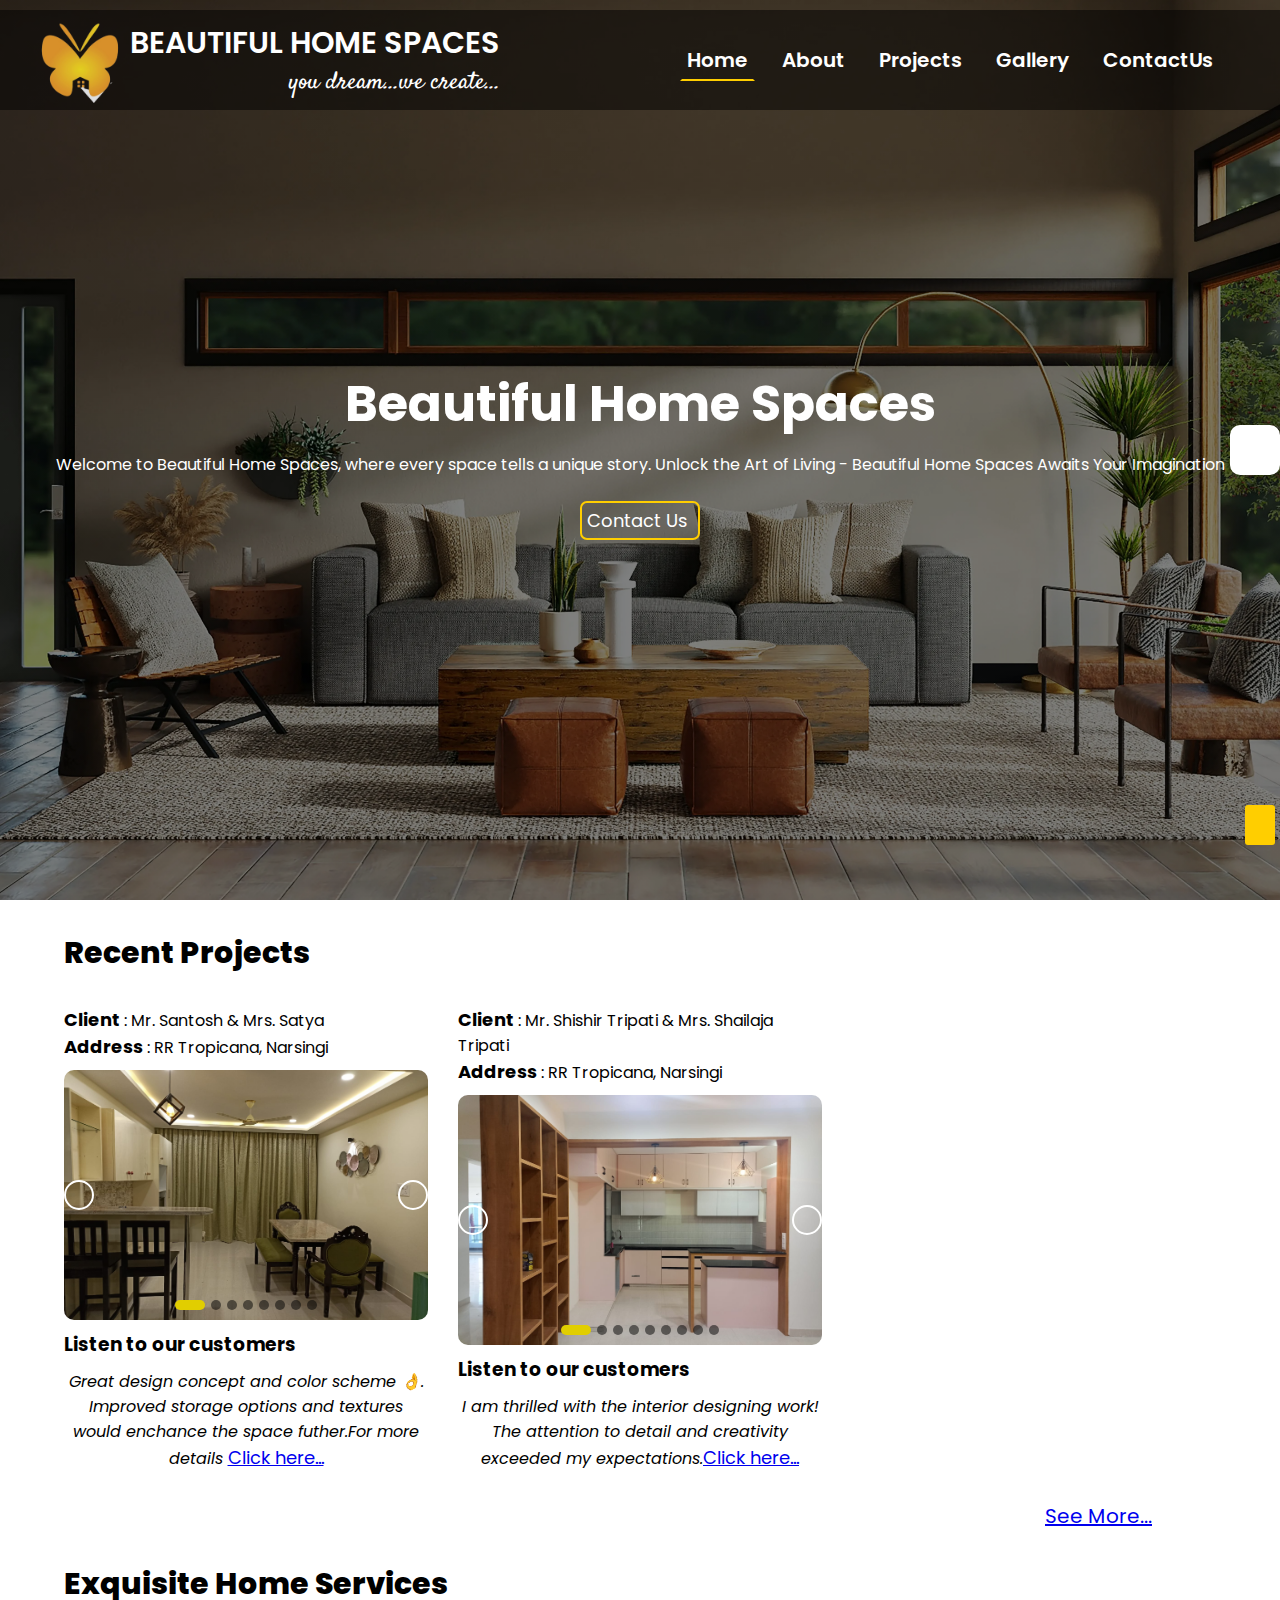
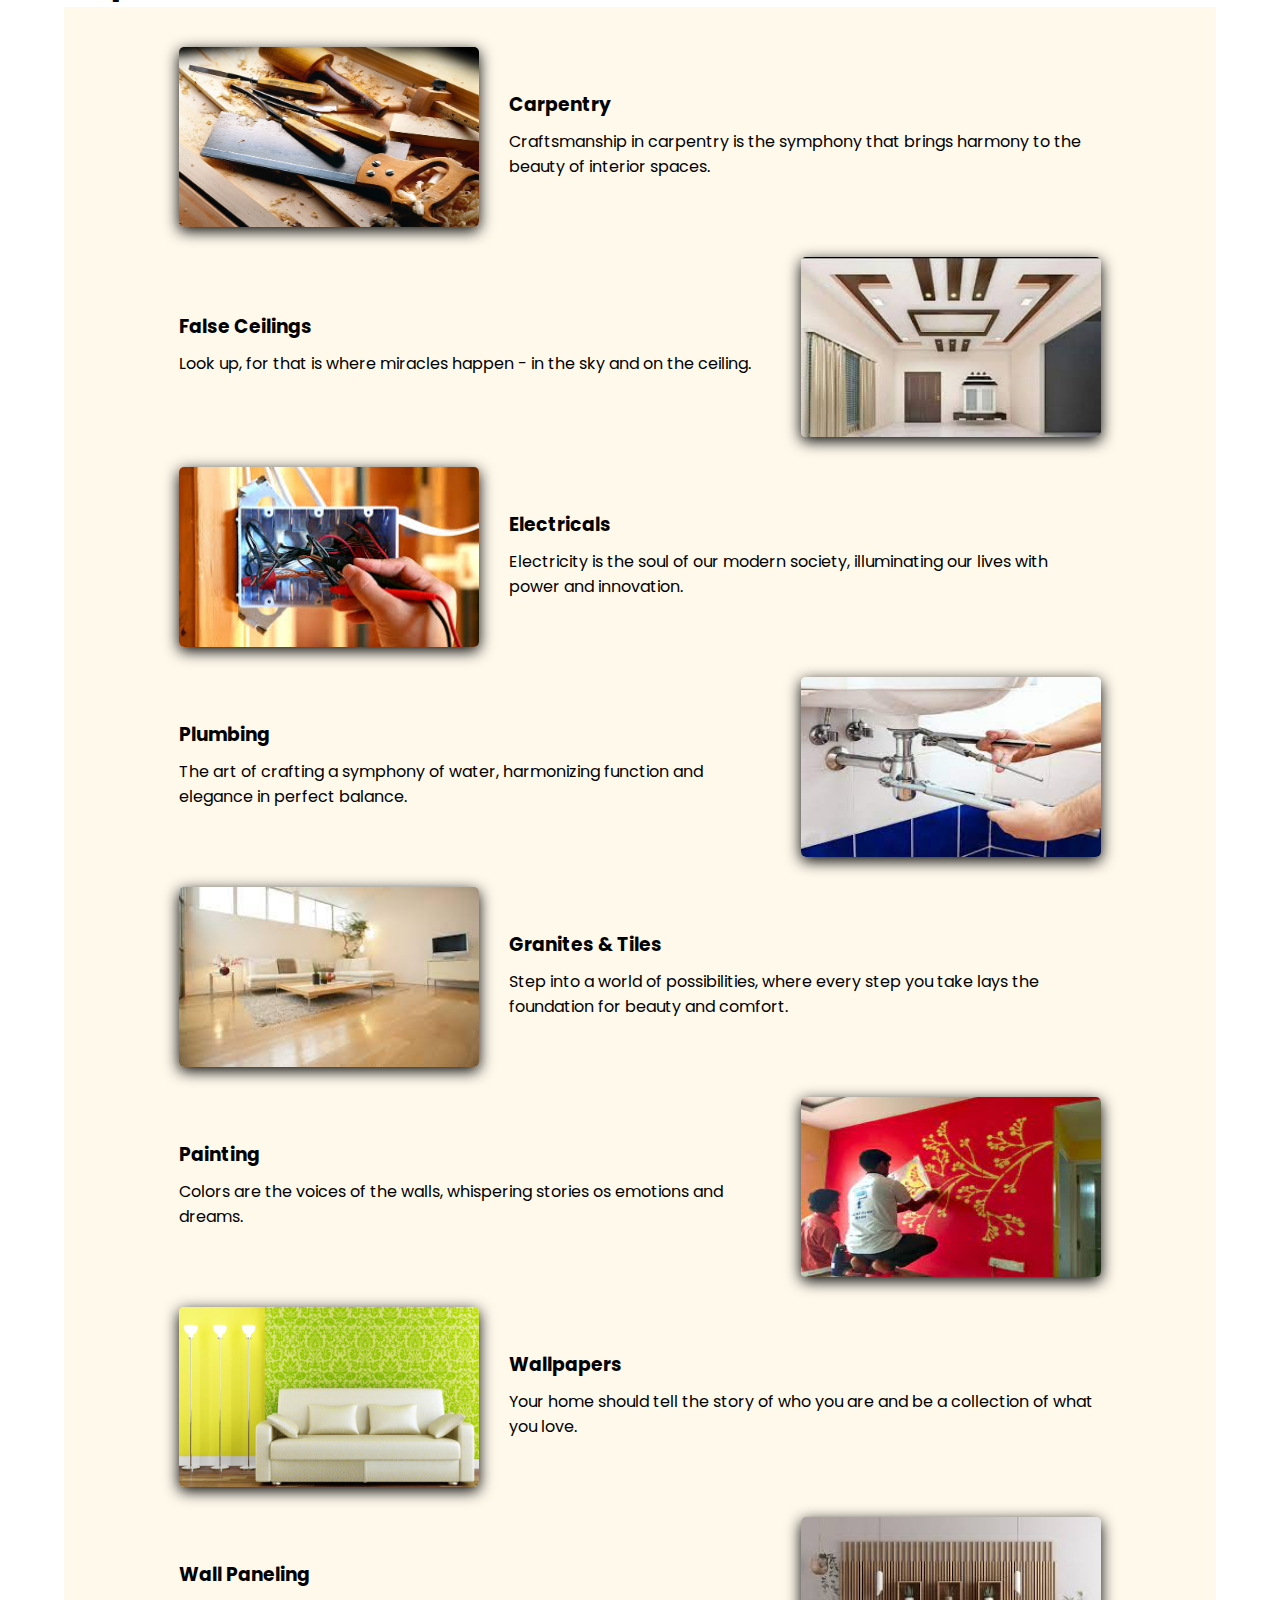
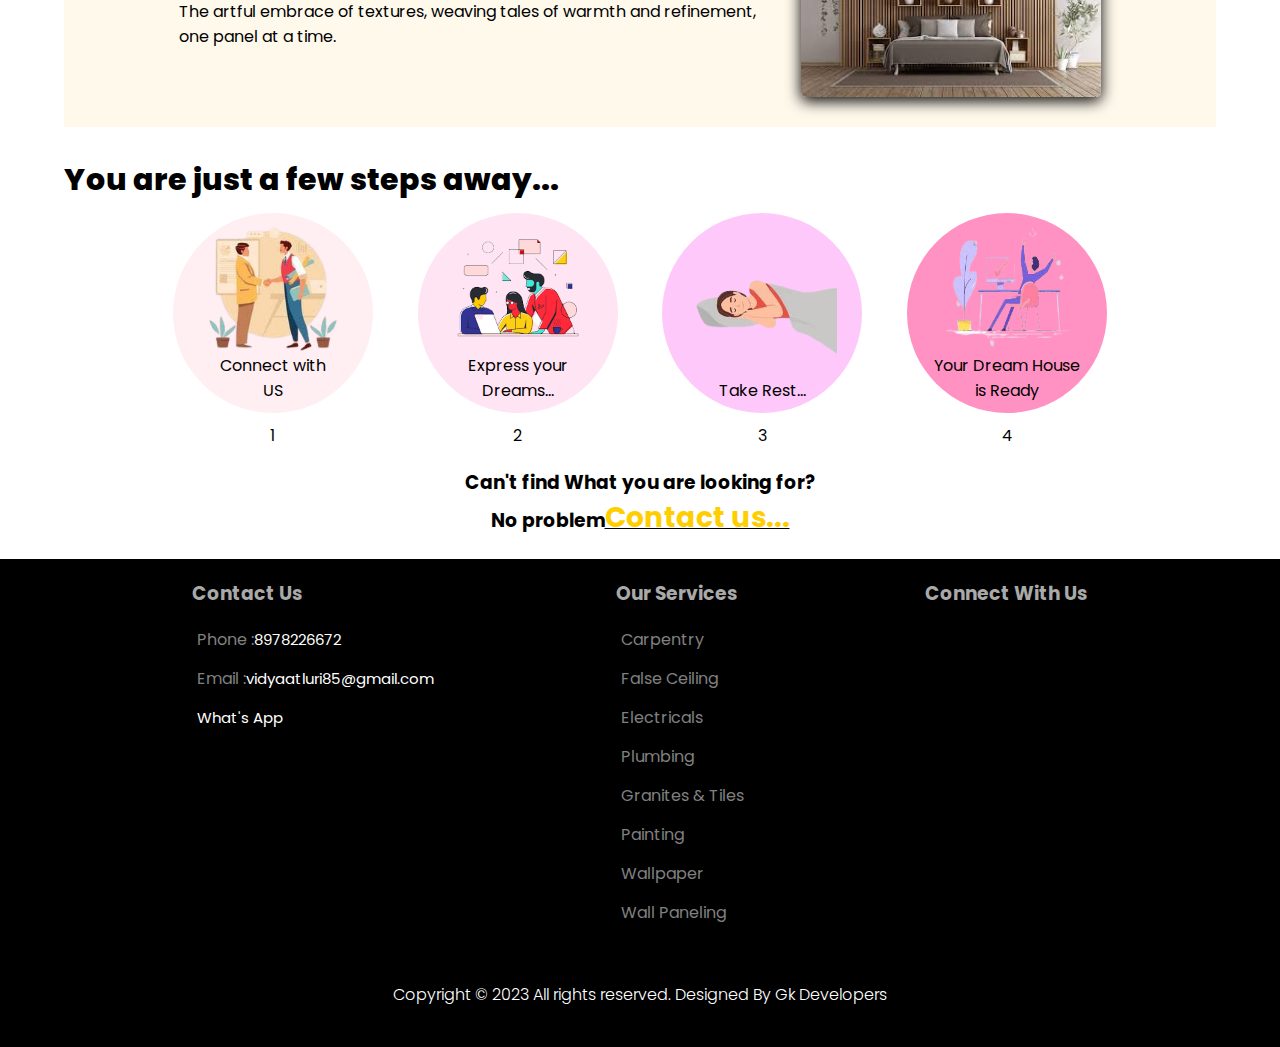
==== commit a2bfc035: "A new update" ====
--- a/index.html
+++ b/index.html
@@ -4,6 +4,12 @@
 <head>
     <meta charset="UTF-8">
     <meta name="viewport" content="width=device-width, initial-scale=1.0">
+    <meta name="og:title" property="og:title" content="Beautiful Home Spaces">
+    <link rel="canonical" href="">
+    <meta name="description" content="Beautiful Home Spaces a Place Where you can find Modern solutions for a Modern World. Unlock the Art of Living - Beautiful Home
+                Spaces Awaits Your Imagination. The best Interior designing Platform.">
+    <meta name="author" content="GK Developers">
+    <meta name="keywords" content="beautifulhomespaces, Interior desiging,Beautiful Home Spaces, beautiful home spaces">
     <title>BEAUTIFUL HOME SPACES</title>
     <link rel="stylesheet" href="css/style.css">
 
@@ -15,13 +21,13 @@
     <link rel="preconnect" href="https://fonts.gstatic.com" crossorigin>
     <link href="https://fonts.googleapis.com/css2?family=Poppins:wght@600;700&family=Satisfy&display=swap"
         rel="stylesheet">
-    <script src="https://code.jquery.com/jquery-3.7.0.min.js"></script>
-    <script src="https://cdnjs.cloudflare.com/ajax/libs/OwlCarousel2/2.3.4/owl.carousel.min.js"></script>
-    <link rel="stylesheet" href="https://cdnjs.cloudflare.com/ajax/libs/OwlCarousel2/2.3.4/assets/owl.carousel.min.css">
+
+    <link rel="shortcut icon" href="images/logo-favicon.ico" type="image/x-icon">
+        
 </head>
 
 <body>
-    <div class="navbar">
+    <div class="navbar top">
         <div class="nav-main">
             <div id="menuopen" class="nav-menu"><i class="fa-solid fa-bars"></i></div>
             <div class="nav-logo"><a href="index.html"><img src="images/logo.png" alt="lOGO" width="100%"
@@ -34,23 +40,19 @@
 
         <div class="nav-items" id="navitems">
             <div class="close" onclick="closemenu()"><i class="fa-solid fa-xmark"></i></div>
-            <div><a href="index.html">Home</a></div>
-            <div><a href="about.html">About</a></div>
-            <div><a href="projects.html">Projects</a></div>
-            <div><a href="services.html">Gallery</a></div>
-            <div><a href="tel:8978226672">ContactUs</a></div>
+            <div ><a class="nav-links" href="index.html">Home</a></div>
+            <div ><a class="nav-links" href="about.html">About</a></div>
+            <div ><a class="nav-links" href="projects.html">Projects</a></div>
+            <div ><a class="nav-links" href="gallery.html">Gallery</a></div>
+            <div ><a class="nav-links"href="contact.html">ContactUs</a></div>
         </div>
     </div>
 
     <div class="main-background home" id="nav">
         <div class="matter">
             <h1>Beautiful Home Spaces</h1>
-            <p>A Place Where you can find Modern solutions for a Modern World. Unlock the Art of Living - Beautiful Home
-                Spaces Awaits Your Imagination</p>
+            <p>Welcome to Beautiful Home Spaces, where every space tells a unique story. Unlock the Art of Living - Beautiful Home Spaces Awaits Your Imagination</p>
             <a href="tel:8978226672">Contact Us&nbsp;<i class="fa-sharp fa-solid fa-phone"></i></a>
-        </div>
-        <div class="photo">
-
         </div>
     </div>
 
@@ -58,8 +60,7 @@
     <div class="heading">Recent Projects</div>
     <div class="providings">
         <div class="container">
-            <h3>Full Interior</h3>
-            <!-- <p>Flat : 3bhk 1650 SFT</p> -->
+            <p><span>Client</span> : Mr. Santosh & Mrs. Satya<br><span>Address</span> : RR Tropicana, Narsingi</p>
             <div class="project project1">
                 <div class="images">
                     <img src="images/project1/p3.jpg" alt="img1">
@@ -91,63 +92,69 @@
             <h3>Listen to our customers</h3>
             <p class="message">
                 <span>Great design concept and color scheme <span>👌</span>. Improved storage options and textures would
-                    enchance the space futher.For more details <a href="projects.html">Click&nbsp;here...</a></span>
+                    enchance the space futher.For more details <a
+                        href="projects.html#explore">Click&nbsp;here...</a></span>
             </p>
         </div>
 
+        <!-- ------- Project 3 ------- -->
         <div class="container">
-            <h3>Full Interior</h3>
-            <!-- <p>Client : Aravind</p> -->
-            <div class="project project2">
+            <p><span>Client </span> : Mr. Shishir Tripati & Mrs. Shailaja Tripati<br><span>Address</span> : RR
+                Tropicana, Narsingi</p>
+            <div class="project project3">
                 <div class="images">
-                    <img src="images/project2/1.jpg" alt="img1">
-                    <img src="images/project2/2.jpg" alt="img2">
-                    <img src="images/project2/3.jpg" alt="img3">
-                    <img src="images/project2/4.jpg" alt="img4">
-                    <img src="images/project2/5.jpg" alt="img5">
-                    <img src="images/project2/6.jpg" alt="img6">
-                    <img src="images/project2/7.jpg" alt="img7">
+                    <img src="images/project3/6.jpg" alt="img1">
+                    <img src="images/project3/4.jpg" alt="img2">
+                    <img src="images/project3/3.jpg" alt="img3">
+                    <img src="images/project3/1.jpg" alt="img4">
+                    <img src="images/project3/5.jpg" alt="img5">
+                    <img src="images/project3/2.jpg" alt="img6">
+                    <img src="images/project3/7.jpg" alt="img7">
+                    <img src="images/project3/8.jpg" alt="img8">
+                    <img src="images/project3/9.jpg" alt="img9">
                 </div>
                 <div class="slide left">
-                    <span class="fa fa-angle-left" onclick="p2_arrow_slide(-1)"></span>
+                    <span class="fa fa-angle-left" onclick="p3_arrow_slide(-1)"></span>
                 </div>
                 <div class="slide right">
-                    <span class="fa fa-angle-right" onclick="p2_arrow_slide(1)"></span>
+                    <span class="fa fa-angle-right" onclick="p3_arrow_slide(1)"></span>
                 </div>
                 <div class="btns">
-                    <span onclick="p2_option_slide(1)"></span>
-                    <span onclick="p2_option_slide(2)"></span>
-                    <span onclick="p2_option_slide(3)"></span>
-                    <span onclick="p2_option_slide(4)"></span>
-                    <span onclick="p2_option_slide(5)"></span>
-                    <span onclick="p2_option_slide(6)"></span>
-                    <span onclick="p2_option_slide(7)"></span>
-                    <span onclick="p2_option_slide(8)"></span>
+                    <span onclick="p3_option_slide(1)"></span>
+                    <span onclick="p3_option_slide(2)"></span>
+                    <span onclick="p3_option_slide(3)"></span>
+                    <span onclick="p3_option_slide(4)"></span>
+                    <span onclick="p3_option_slide(5)"></span>
+                    <span onclick="p3_option_slide(6)"></span>
+                    <span onclick="p3_option_slide(7)"></span>
+                    <span onclick="p3_option_slide(8)"></span>
+                    <span onclick="p3_option_slide(9)"></span>
                 </div>
             </div>
             <h3>Listen to our customers</h3>
             <p class="message">
-                <span>Excellent attention to detail and functionality. Loved the use of natural light. Overall,a
-                    fantastic job!<span>😍😊 For more details </span><a
-                        href="projects.html">Click&nbsp;here...</a></span>
+                <span>I am thrilled with the interior designing work! The attention to detail and creativity exceeded my
+                    expectations.<a href="projects.html#explore">Click&nbsp;here...</a></span>
             </p>
         </div>
-    </div>
-    <div id="wallpaper" class="see-more"><a href="projects.html">See More...</a></div>
-
-    
-    <div id="explore" class="heading">Exquisite Home Services</div> 
+
+    </div>
+    <div id="carpentry" class="see-more"><a href="projects.html#explore">See More...</a></div>
+
+
+    <div id="explore" class="heading">Exquisite Home Services</div>
     <div class="main">
-        <div  id="ceiling" class="row">
-            <div class="image"><img src="images/wallpaper/wallpaper.jpg" alt="wallpaper"></div>
-            <div class="content">
-                <h3>Wallpapers</h3>
-                <p>
-                    Your home should tell the story of who you are and be a collection of what you love.
-                </p>
-            </div>
-        </div>
-        <div id="electricals"  class="row">
+        <div id="ceiling" class="row">
+            <div class="image"><img src="images/carpentry/c1.jpg" alt="Carpentry"></div>
+            <div class="content">
+                <h3>Carpentry</h3>
+                <p>
+                    Craftsmanship in carpentry is the symphony that brings harmony to the beauty of interior spaces.
+                </p>
+            </div>
+        </div>
+
+        <div id="electricals" class="row">
             <div class="content">
                 <h3>False Ceilings</h3>
                 <p>
@@ -156,7 +163,8 @@
             </div>
             <div class="image"><img src="images/ceiling/c1.png" alt="wallpaper"></div>
         </div>
-        <div id="flooring" class="row">
+
+        <div id="plumbing" class="row">
             <div class="image"><img src="images/electrical/w1.png" alt="wallpaper"></div>
             <div class="content">
                 <h3>Electricals</h3>
@@ -165,43 +173,62 @@
                 </p>
             </div>
         </div>
+
+        <div id="granites" class="row">
+            <div class="content">
+                <h3>Plumbing</h3>
+                <p>
+                    The art of crafting a symphony of water, harmonizing function and elegance in perfect balance.
+                </p>
+            </div>
+            <div class="image"><img src="images/plumbing/pl1.png" alt="wallpaper"></div>
+        </div>
+
+
+
         <div id="painting" class="row">
-            <div  class="content">
+            <div class="image"><img src="images/flooring/f3.png" alt="wallpaper"></div>
+            <div class="content">
                 <h3>Granites & Tiles</h3>
                 <p>
                     Step into a world of possibilities, where every step you take lays the foundation for beauty and
                     comfort.
                 </p>
             </div>
-            <div class="image"><img src="images/flooring/f3.png" alt="wallpaper"></div>
-        </div>
-        <div id="plumbing"  class="row">
+        </div>
+
+
+        <div id="wallpaper" class="row">
+            <div class="content">
+                <h3>Painting</h3>
+                <p>
+                    Colors are the voices of the walls, whispering stories os emotions and dreams.
+                </p>
+            </div>
             <div class="image"><img src="images/painting/painting.png" alt="wallpaper"></div>
-            <div class="content">
-                <h3>Painting</h3>
-                <p>
-                    Colors are the voices of the walls, whispering stories os emotions and dreams.
-                </p>
-            </div>
-        </div>
+
+        </div>
+
         <div id="wallpaneling" class="row">
-            <div class="content">
-                <h3>Plumbing</h3>
-                <p>
-                    The art of crafting a symphony of water, harmonizing function and elegance in perfect balance.
-                </p>
-            </div>
-            <div class="image"><img src="images/plumbing/pl1.png" alt="wallpaper"></div>
-        </div>
+            <div class="image"><img src="images/wallpaper/wallpaper.jpg" alt="wallpaper"></div>
+            <div class="content">
+                <h3>Wallpapers</h3>
+                <p>
+                    Your home should tell the story of who you are and be a collection of what you love.
+                </p>
+            </div>
+        </div>
+
         <div class="row">
+            <div class="content">
+                <h3>Wall Paneling</h3>
+                <p>
+                    The artful embrace of textures, weaving tales of warmth and refinement, one panel at a time.
+                </p>
+            </div>
             <div class="image"><img src="images/wall-panelling/wp1.png" alt="wallpaper"></div>
-            <div class="content">
-                <h3>Wall Paneling</h3>
-                <p>
-                    The artful embrace of textures, weaving tales of warmth and refinement, one panel at a time.
-                </p>
-            </div>
-        </div>
+        </div>
+
     </div>
 
 
@@ -226,21 +253,23 @@
 
             <div class="step3">
                 <div class="image"><img src="images/steps/step3.png" alt="Step3"></div>
-                <p>Take rest...</p>
+                <p>Take Rest...</p>
             </div>
             <p>3</p>
         </div>
         <div>
             <div class="step4">
                 <div class="image"><img src="images/steps/step4.png" alt="Step4"></div>
-                <p>your dream house<br>is ready</p>
+                <p>Your Dream House<br>is Ready</p>
             </div>
             <p>4</p>
         </div>
     </div>
 
 
-
+    <a href="#top" id="backtotop">
+        <i class="fa fa-arrow-up"></i>
+    </a>
 
 
 
@@ -259,128 +288,57 @@
     <div class="contact-fixed-ladscape"><a href="https://wa.me/+918978226672" target="_blank"><i
                 class="fa-brands fa-square-whatsapp"></i></a>
     </div>
-    <div class="footer">
-        <div class="section">
-            <h3>Contact Us</h3>
-            <p>Phone :<a href="tel:8978226672">8978226672</a></p>
-            <p>Email :<a href="mailto:vidyaatluri85@gmail.com">vidyaatluri85@gmail.com</a></p>
-            <p><a href="https://wa.me/+918978226672" target="_blank">What's App</a></p>
-        </div>
-        <div class="section">
-            <h3>Our Services</h3>
-            <p><a href="#wallpaper">Wallpaper</a></p>
-            <p><a href="#ceiling">False Ceiling</a></p>
-            <p><a href="#electricals">Electricals</a></p>
-            <p><a href="#flooring">Granites & Tiles</a></p>
-            <p><a href="#painting">Painting</a></p>
-            <p><a href="#plumbing">Plumbing</a></p>
-            <p><a href="#wallpaneling">Wall Paneling</a></p>            
-        </div>
-        <div class="section">
-            <h3>Connect With Us</h3>
-            <span>
-                <a href="https://www.facebook.com" target="_blank"><i class="fa-brands fa-facebook-f"></i></a>
-                <!-- <a href="https://www.twitter.com" target="_blank"><i class="fa-brands fa-twitter"></i></a> -->
-                <a href="https://instagram.com/beautifulhomespaces?igshid=MzRlODBiNWFlZA==" target="_blank"><i
-                        class="fa-brands fa-instagram"></i></a>
-                <a href="https://wa.me/+918978226672" target="_blank"><i class="fa-brands fa-whatsapp"></i></a>
-            </span>
-        </div>
-    </div>
+
+    <footer>
+        <div class="footer">
+            <div class="section">
+                <h3>Contact Us</h3>
+                <p>Phone :<a href="tel:8978226672">8978226672</a></p>
+                <p>Email :<a href="mailto:vidyaatluri85@gmail.com">vidyaatluri85@gmail.com</a></p>
+                <p><a href="https://wa.me/+918978226672" target="_blank">What's App</a></p>
+            </div>
+            <div class="section">
+                <h3>Our Services</h3>
+                <p><a href="#carpentry">Carpentry</a></p>
+                <p><a href="#ceiling">False Ceiling</a></p>
+                <p><a href="#electricals">Electricals</a></p>
+                <p><a href="#plumbing">Plumbing</a></p>
+                <p><a href="#granites">Granites & Tiles</a></p>
+                <p><a href="#painting">Painting</a></p>
+                <p><a href="#wallpaper">Wallpaper</a></p>
+                <p><a href="#wallpaneling">Wall Paneling</a></p>
+            </div>
+            <div class="section">
+                <h3>Connect With Us</h3>
+                <span>
+                    <a href="https://www.facebook.com" target="_blank"><i class="fa-brands fa-facebook-f"></i></a>
+                    <a href="https://instagram.com/beautifulhomespaces?igshid=MzRlODBiNWFlZA==" target="_blank"><i
+                            class="fa-brands fa-instagram"></i></a>
+                    <a href="https://wa.me/+918978226672" target="_blank"><i class="fa-brands fa-whatsapp"></i></a>
+                </span>
+            </div>
+        </div>
+        <div class="copyrights" id="bottom">
+            Copyright &copy; 2023 All rights reserved. Designed By <a href="">Gk Developers</a>
+        </div>
+    </footer>
+
+
     <script src="js/script.js"></script>
     <script>
 
         var indexvalue = 1;
-        showKitchenImage(indexvalue);
-        showLivingRoomImage(indexvalue);
-        showBedRoomImage(indexvalue);
-        studyRoom(indexvalue);
+
         project1(indexvalue);
-        project2(indexvalue);
-
-        function option_slide(e) { showKitchenImage(indexvalue = e); }
-        function arrow_slide(e) { showKitchenImage(indexvalue += e); }
-
-        function l_option_slide(e) { showLivingRoomImage(indexvalue = e); }
-        function l_arrow_slide(e) { showLivingRoomImage(indexvalue += e); }
-
-        function b_option_slide(e) { showBedRoomImage(indexvalue = e); }
-        function b_arrow_slide(e) { showBedRoomImage(indexvalue += e); }
-
-        function b1_option_slide(e) { studyRoom(indexvalue = e); }
-        function b1_arrow_slide(e) { studyRoom(indexvalue += e); }
+        project3(indexvalue);
+
 
         function p1_option_slide(e) { project1(indexvalue = e); }
         function p1_arrow_slide(e) { project1(indexvalue += e); }
 
-        function p2_option_slide(e) { project2(indexvalue = e); }
-        function p2_arrow_slide(e) { project2(indexvalue += e); }
-
-        function showKitchenImage(e) {
-            var i;
-            const img = document.querySelectorAll('.kitchen  img');
-            const sliders = document.querySelectorAll('.kitchen .btns span');
-            if (e > img.length) { indexvalue = 1; }
-            if (e < 1) { indexvalue = img.length; }
-            for (i = 0; i < img.length; i++) {
-                img[i].style.display = "none";
-
-            }
-            for (i = 0; i < sliders.length; i++) {
-                sliders[i].style.background = "rgba(0,0,0,0.5)";
-                sliders[i].style.width = "10px";
-            }
-            common(img, sliders);
-        }
-        function showLivingRoomImage(e) {
-            var i;
-            const img = document.querySelectorAll('.living-room  img');
-            const sliders = document.querySelectorAll('.living-room .btns span');
-            if (e > img.length) { indexvalue = 1; }
-            if (e < 1) { indexvalue = img.length; }
-            for (i = 0; i < img.length; i++) {
-                img[i].style.display = "none";
-
-            }
-            for (i = 0; i < sliders.length; i++) {
-                sliders[i].style.background = "rgba(0,0,0,0.5)";
-                sliders[i].style.width = "10px";
-            }
-            common(img, sliders);
-        }
-        function showBedRoomImage(e) {
-            var i;
-            const img = document.querySelectorAll('.bed-room  img');
-            const sliders = document.querySelectorAll('.bed-room .btns span');
-            if (e > img.length) { indexvalue = 1; }
-            if (e < 1) { indexvalue = img.length; }
-            for (i = 0; i < img.length; i++) {
-                img[i].style.display = "none";
-
-            }
-            for (i = 0; i < sliders.length; i++) {
-                sliders[i].style.background = "rgba(0,0,0,0.5)";
-                sliders[i].style.width = "10px";
-            }
-            common(img, sliders);
-        }
-
-        function studyRoom(e) {
-            var i;
-            const img = document.querySelectorAll('.study-room  img');
-            const sliders = document.querySelectorAll('.study-room .btns span');
-            if (e > img.length) { indexvalue = 1; }
-            if (e < 1) { indexvalue = img.length; }
-            for (i = 0; i < img.length; i++) {
-                img[i].style.display = "none";
-
-            }
-            for (i = 0; i < sliders.length; i++) {
-                sliders[i].style.background = "rgba(0,0,0,0.5)";
-                sliders[i].style.width = "10px";
-            }
-            common(img, sliders);
-        }
+        function p3_option_slide(e) { project3(indexvalue = e); }
+        function p3_arrow_slide(e) { project3(indexvalue += e); }
+
 
         function project1(e) {
             var i;
@@ -399,10 +357,10 @@
             common(img, sliders);
         }
 
-        function project2(e) {
+        function project3(e) {
             var i;
-            const img = document.querySelectorAll('.project2  img');
-            const sliders = document.querySelectorAll('.project2 .btns span');
+            const img = document.querySelectorAll('.project3  img');
+            const sliders = document.querySelectorAll('.project3 .btns span');
             if (e > img.length) { indexvalue = 1; }
             if (e < 1) { indexvalue = img.length; }
             for (i = 0; i < img.length; i++) {
--- a/css/style.css
+++ b/css/style.css
@@ -3,7 +3,6 @@
     padding: 0;
     box-sizing: border-box;
     font-family: 'poppins';
-    /* text-decoration: none; */
     scroll-behavior: smooth;
 }
 
@@ -14,8 +13,8 @@
     width: 100%;
     margin: 0;
     padding: 0 10px;
-    background-color: rgba(0, 0, 0, 0.3);
-    position: fixed;
+    background-color: rgba(0, 0, 0, 0.5);
+    position: absolute;
     top:5px;
     z-index: 8;
 }
@@ -50,7 +49,7 @@
 }
 .brand .brand-name {
     font-family: 'Poppins', sans-serif;
-    font-size: 18px;
+    font-size: 20px;
     font-weight: 600;
 }
 
@@ -71,7 +70,6 @@
     width: 200px;
     padding: 0 20px;
     background-color:rgba(0, 0, 0, 0.8);
-    /* border-right: 1px solid black; */
     transition: all 0.5s;
 }
 
@@ -92,6 +90,10 @@
     cursor: pointer;
     font-size: 30px;
     margin-bottom: 30px;
+}
+
+.active{
+    border-bottom-color: rgb(255, 206, 0) !important;
 }
 
 .main-background {
@@ -128,27 +130,34 @@
 
 .home{
     background-image: linear-gradient(rgba(0, 0, 0, 0.5) , rgba(0, 0, 0, 0.5)),
-    url(../images/main1.jpg);
+    url(../images/main/home.webp);
     background-size: cover;
     background-position: center;
 }
 
 .about-page{
     background-image: linear-gradient(rgba(0, 0, 0, 0.5) , rgba(0, 0, 0, 0.5)),
-    url(../images/main3.jpg);
+    url(../images/main/about.webp);
     background-size: cover;
     background-position: center;
 }
 
 .project-page{
     background-image: linear-gradient(rgba(0, 0, 0, 0.5) , rgba(0, 0, 0, 0.5)),
-    url(../images/main6.jpg);
+    url(../images/main/projects.webp);
     background-size: cover;
     background-position: center;
 }
-.service-page{
+.gallery-page{
     background-image: linear-gradient(rgba(0, 0, 0, 0.5) , rgba(0, 0, 0, 0.5)),
-    url(../images/main5.jpg);
+    url(../images/main/gallery.webp);
+    background-size: cover;
+    background-position: center;
+}
+
+.contact-page{
+    background-image: linear-gradient(rgba(0, 0, 0, 0.5) , rgba(0, 0, 0, 0.5)),
+    url(../images/main/contact.webp);
     background-size: cover;
     background-position: center;
 }
@@ -186,12 +195,25 @@
 .providings div:nth-child(5) {
     grid-column: 1/13;
 }
+.providings div:nth-child(6) {
+    grid-column: 1/13;
+}
+.providings div:nth-child(7) {
+    grid-column: 1/13;
+}
+.providings div:nth-child(8) {
+    grid-column: 1/13;
+}
+
+.container-flex{
+    display: flex;
+    justify-content: space-between;
+    align-items: flex-start;
+    flex-direction: column;
+}
+
 .container {
-    display: flex;
-    justify-content: center;
-    align-items: flex-start;
     height: auto;
-    flex-direction: column;
     text-align: center;
     margin: 20px 0;
 }
@@ -214,7 +236,7 @@
 .study-room,
 .project {
     width: 100%;
-    margin: auto auto 0 auto;
+    margin: 0;
     height: 220px;
     overflow: hidden;
     position: relative;
@@ -251,7 +273,6 @@
     margin: 0 3px;
     width: 10px;
     height: 10px;
-    /* border: 1px solid white; */
     border-radius: 50%;
     cursor: pointer;
 }
@@ -357,6 +378,14 @@
     font-style: normal;
     font-size: 18px;
 }
+.container p:nth-child(1){
+    width:100%;
+    text-align: left;
+}
+.container p:nth-child(1) >span{
+    font-size: 18px;
+    font-weight: 700;
+}
 
 .container h3{
     margin:10px auto;
@@ -408,7 +437,8 @@
 .main .row .image{
     width:300px;
     height:180px;
-    box-shadow: 0 4px 15px rgba(0, 0, 0, 1);
+    box-shadow: 0 4px 15px rgba(0, 0, 0, 1) ;
+    border-radius: 5px
 }
 .main .row .content{
     width:100%;
@@ -420,26 +450,154 @@
 }
 
 .main .row:nth-child(odd){
-    /* justify-content: flex-end; */
     flex-direction: column-reverse;
 }
 
 .main .row .image img{
+    border-radius: 5px;
     width:300px;
     height:180px;
 }
 .main h3{
     margin:10px 0;
 }
-/* .main .row .container{
-    width:300px;
-}
-.main .row .container img{
-    width:300px;
-} */
-
-
-
+
+/* -------- contact page ----------*/
+
+.contact-container{
+    display: flex;
+    width:60%;
+    margin: 60px auto;
+    background-color: #fffdf6; 
+    box-shadow: 0 4px 8px rgb(0, 0, 0,0.4); 
+    border-radius: 10px;
+    color: #ffce00;
+}
+.contact-container div{
+    flex-basis: 50%;
+}
+
+.contact-image .contact-head{
+    margin: 20px 0;
+}
+
+.contact-container .contact-image{
+    display: flex;
+    justify-content: center;
+    align-items: center;
+    flex-direction: column;
+}
+
+.contact-image img{
+    border-radius: 20px;
+    width: 75%;
+    height: 45%;
+}
+
+.contact-container .form-container {
+    padding: 100px 40px 50px;
+    border-radius: 8px;
+    max-width: 80%;
+    color: #333; 
+  }
+
+  .form-container .input-container {
+    position: relative;
+    margin: 8px 0;
+  }
+
+  .form-container input,textarea {
+    width: 100%;
+    padding: 10px;
+    box-sizing: border-box;
+    outline: none;
+    border: 1px solid #bdc3c7;
+    border-radius: 10px;
+    transition: all 0.5s;
+    font-size: 16px;
+    margin-bottom: 15px;
+  }
+
+  .form-container textarea{
+    height: 150px;
+  }
+
+  .form-container input:focus , textarea:focus {
+    border: 1.5px solid rgb(255, 206, 0);
+    box-shadow: 0 4px 8px rgb(255, 206, 0,0.2); 
+  }
+
+  .form-container label.input-label {
+    position: absolute;
+    margin: 0 10px;
+    color: #7f8c8d;
+    pointer-events: none;
+    transition: transform 0.3s, font-size 0.3s, color 0.3s;
+    transform-origin: 0% 0%;
+    font-size: 16x;
+    top:10px;
+    left:4px;
+    background-color: #fff;
+    transform: translate(-10px,-20px);
+    color: #ffce00;
+  }
+
+  .form-container button {
+    background-color: rgb(255, 206, 0); 
+    color: white;
+    padding: 10px 15px;
+    border: none;
+    border-radius: 40px;
+    cursor: pointer;
+    width: 30%;
+    margin-top: 10px; 
+    font-size: 16px;
+    float: right;
+  }
+
+  .form-container button:hover {
+    background-color: rgb(255, 206, 0);
+  }
+
+  .form-container .link {
+    text-align: center;
+    margin-top: 16px;
+  }
+
+  .form-container .link a {
+    color: rgb(255, 206, 0);
+    text-decoration: none;
+  }
+
+  .form-container .link a:hover {
+    text-decoration: underline;
+  }
+  
+  .form-container .error-message {
+    color: red;
+    margin-top: 8px;
+  }
+
+ 
+
+ 
+
+
+/* ------- Back To Top ------- */
+#backtotop{
+    text-decoration: none;
+    background-color: rgb(255, 206, 0);
+    color: white;
+    height:40px;
+    width:30px;
+    border-radius: 3px;
+    display: flex;
+    justify-content: center;
+    align-items: center;
+    position: fixed;
+    bottom: 55px;
+    right:5px;
+}
 
 .connect-with-us {
     margin-top: 20px;
@@ -460,7 +618,6 @@
     justify-content: center;
     align-items: center;
     height: 50px;
-    /* border: 2px solid crimson; */
     background-color: white;
     border-radius: 10px;
     margin-bottom: 20px;
@@ -517,6 +674,23 @@
     color: #25d366;
 }
 
+
+footer{
+    background-color: black;
+}
+
+.copyrights{
+    padding: 40px 5px;
+    color: white;
+    text-align: center;
+    font-weight: 300;
+}
+.copyrights a{
+    color: white;
+    text-decoration: none;
+}
+
+
 .footer {
     background-color: black;
     color: grey;
@@ -600,20 +774,6 @@
 
 /* 075e54 what's app dark teal green color code */
 
-@media screen and (orientation:landscape) and (max-height:400px) {
-    .carousel .card div:nth-child(odd) {
-        height: 160px;
-    }
-
-    .carousel .card {
-        height: 200px;
-    }
-
-    .owl-dots {
-        margin-top: 15px;
-    }
-}
-
 @media screen and (orientation:landscape) {
     .contact-fixed-phone {
         display: none;
@@ -653,13 +813,45 @@
         grid-column: 7/13;
     }
     .providings div:nth-child(5) {
-        grid-column: 1/13;
+        grid-column: 1/7;
+    }
+    .providings div:nth-child(6) {
+        grid-column: 7/13;
+    }
+    .providings div:nth-child(7) {
+        grid-column: 1/7;
+    }
+    .providings div:nth-child(8) {
+        grid-column: 7/13;
     }
 
     .about p br{
         display: none;
     }
 }
+
+@media screen and (max-width : 700px) {
+    .contact-container{
+        flex-direction: column;
+    }
+
+    .contact-image img{
+        display: none;
+    }
+  }
+
+@media screen and (max-width : 1199px) {
+
+    .contact-container{
+        width:90%;
+    }
+
+    .contact-container .form-container {
+        padding: 20px 20px;
+        max-width: 100%;
+    }
+}
+
 
 @media screen and (min-width:992px) {
     .footer {
@@ -748,6 +940,15 @@
     .providings div:nth-child(5) {
         grid-column: 5/9;
     }
+    .providings div:nth-child(6) {
+        grid-column: 9/13;
+    }
+    .providings div:nth-child(7) {
+        grid-column: 1/5;
+    }
+    .providings div:nth-child(8) {
+        grid-column: 5/9;
+    }
 
     .container .kitchen,
     .living-room,
@@ -788,7 +989,6 @@
 
 }
 
-
 @media screen and (min-width:1200px) {
     .nav-main .nav-logo {
         width: 100px;
@@ -802,17 +1002,4 @@
     .nav-main .brand .brand-quote {
         font-size: 24px;
     }
-
-    /* .providings {
-        width: 80%;
-        column-gap: 50px;
-    }
-
-    .main{
-        width:80%;
-    }
-
-    .heading {
-        width: 80%;
-    } */
 }